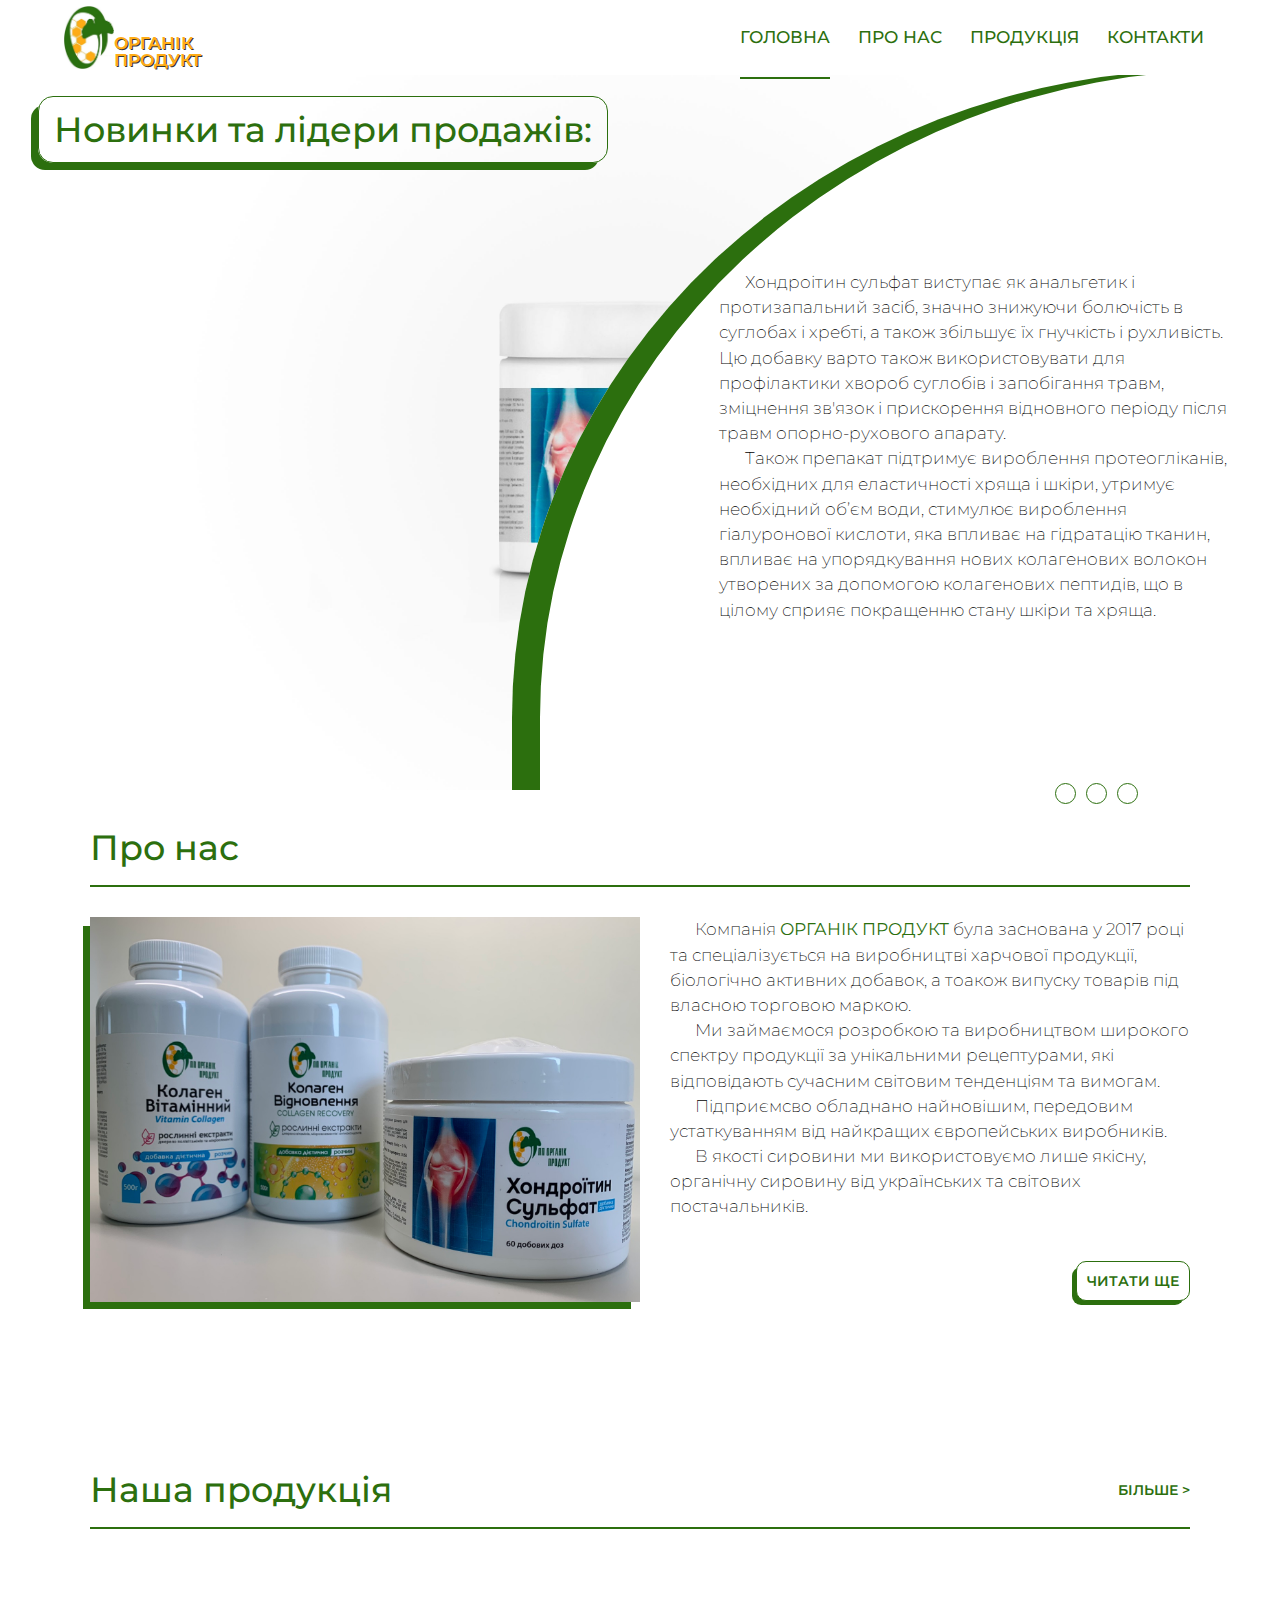
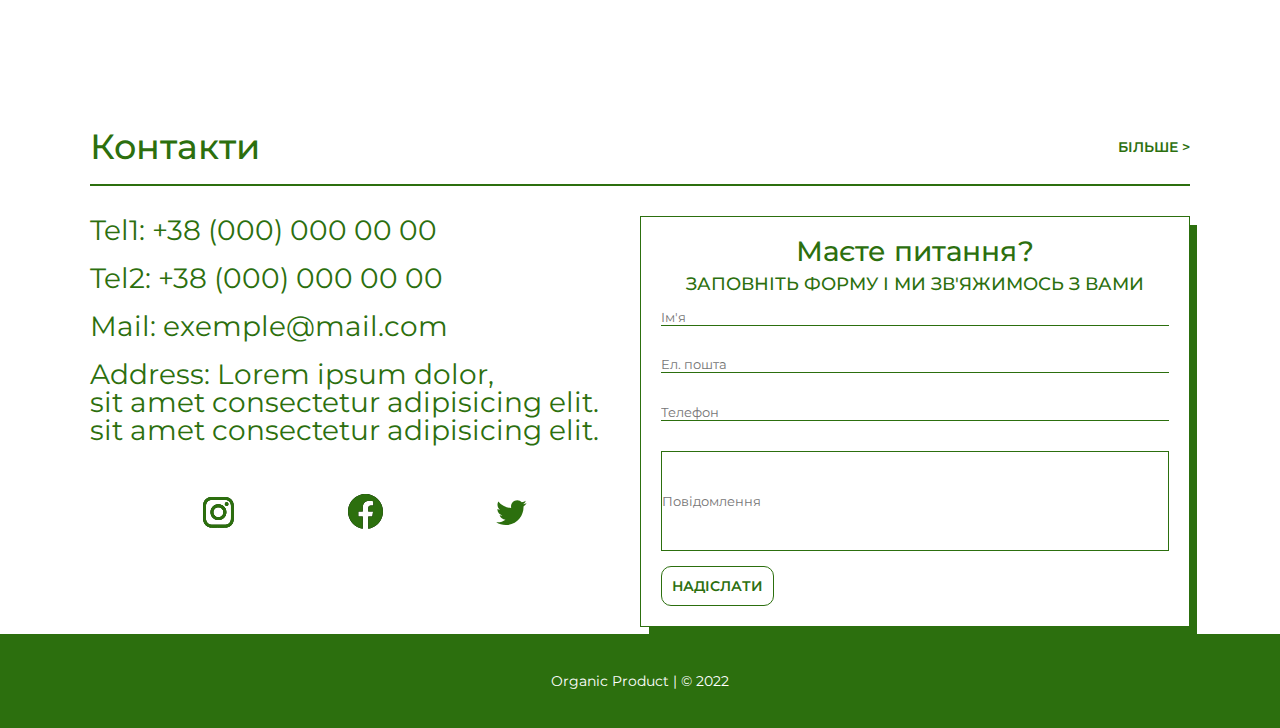
==== index.html @ 3fdbfba8 "first commit" ====
<!DOCTYPE html>
<html lang="ukr">

<head>
    <!-- NO index 
    <meta name="robots" content="noindex, nofollow" />
     alt no index
    <meta name="robots" content="none" />
     no cache 
    <meta http-equiv="Cache-Control" content="no-cache" />
     -------- -->
    <meta charset="UTF-8">
    <meta http-equiv="X-UA-Compatible" content="IE=edge">
    <meta name="viewport" content="width=device-width, initial-scale=1.0">
    <!-- fonts & icons -->
    <link href="https://fonts.googleapis.com/css2?family=Montserrat:wght@400;500;700&display=swap" rel="stylesheet" />
    <link href="https://fonts.googleapis.com/icon?family=Material+Icons" rel="stylesheet">
    <link rel="stylesheet" href="style.css">
    <title>Organik Produkt</title>
</head>

<body>

    <!-- navigation -->
    <div class="navigation">
        <div class="navigation__large">
            <div class="navigation-logo">
                <img src="img/organic_produkt__logo.jpg" alt="logo" class="navigation-logo__img">
                <p class="navigation-logo__text">ОРГАНІК <br> ПРОДУКТ</p>
            </div>
            <nav class="navigation-navbar">
                <a href="#header" class="navigation-navbar__pill active">головна</a>
                <a href="#about" class="navigation-navbar__pill">про нас</a>
                <a href="#products" class="navigation-navbar__pill">продукція</a>
                <a href="#contacts" class="navigation-navbar__pill">контакти</a>
            </nav>
        </div>
    </div>
    <!-- mobile navagation -->
    <div class="navigation__burger">
        <div class="navigation-logo">
            <img src="img/organic_produkt__logo.jpg" alt="logo" class="navigation-logo__img">
            <p class="navigation-logo__text">ОРГАНІК <br> ПРОДУКТ</p>
        </div>
        <div class="navigation__burgerpill">
            <img class="burgerpill" src="img\other\burger_menu_icon.svg" alt="mobile_menu">
            <img class="burgerpill-cross hiden" src="img\other\burger_menu_exit_icon.svg" alt="mobile_menu_exit">
        </div>
        <div class="navigation__burger-navbar hiden">
            <a href="#header" class="navigation-navbar__mobile-pill">головна</a>
            <a href="#about" class="navigation-navbar__mobile-pill">про нас</a>
            <a href="#products" class="navigation-navbar__mobile-pill">продукція</a>
            <a href="#contacts" class="navigation-navbar__mobile-pill">контакти</a>
        </div>
    </div>


    <!-- header -->
    <section id="header">
        <header class="header">
            <div class="header-line">
                <h1>Новинки та лідери продажів:</h1>
            </div>
            <div class="header-leftblock">
                <div class="header-leftblock__1 bgleft leftcarousel activeleft"></div>
                <div class="header-leftblock__2 bgleft leftcarousel hiden"></div>
                <div class="header-leftblock__3 bgleft leftcarousel hiden"></div>
            </div>
            <div class="header-rightblock">
                <div class="header-rightblock__1 rightcarousel activeright">
                    <div class="header-rightblock__text">
                        <p>Хондроітин сульфат виступає як анальгетик і протизапальний
                            засіб, значно знижуючи болючість в суглобах і хребті, а також збільшує їх гнучкість і
                            рухливість. Цю добавку варто також використовувати для профілактики
                            хвороб суглобів і запобігання травм, зміцнення зв'язок і прискорення відновного періоду
                            після травм
                            опорно-рухового апарату.
                        </p>
                        <p>Також препакат підтримує вироблення протеогліканів,
                            необхідних
                            для еластичності хряща і
                            шкіри, утримує необхідний об’єм води, стимулює вироблення гіалуронової кислоти, яка
                            впливає
                            на гідратацію тканин,
                            впливає на упорядкування нових колагенових волокон утворених за допомогою колагенових
                            пептидів, що в цілому сприяє
                            покращенню стану шкіри та хряща.
                        </p>
                    </div>
                </div>
                <div class="header-rightblock__2 rightcarousel hiden">
                    <div class="header-rightblock__text">
                        <p>Основу складу біологічно-активної добавки «Колаген Відновлення» становить гідролізат
                            колагену, який містить набір низькомолекулярних амінокислот і пептидів.
                            Виступає будівельним матеріалом для біосинтезу матриксу
                            сполучної тканини.
                            Вживання біологічно-активних добавок з вмістом колагену покращить рухомість суглобів і
                            знизить відчуття болю.
                        </p>
                        <p>Для засвоєння колагену організмом необхідна присутність вітаміну С, тому до складу
                            біологічно-активної добавки також включені натуральні екстракти які є джерелом
                            полівітамінів і
                            в, першу чергу
                            вітаміну С, мікроелементів, та природних антиоксидантів: ягід журавлини, плодів аронії,
                            листя
                            суниці, коренеплодів буряка
                            столового, поліфеноли винограду, чаю зеленого, кореню солодки, насіння пажитника.
                        </p>
                    </div>
                </div>
                <div class="header-rightblock__3 rightcarousel hiden">
                    <div class="header-rightblock__text">
                        <p>Колаген є природнім білком який відповідає за стан нашої шкіри, нігтів, волосся.
                            Покращити еластичність шкіри, зменшити кількість зморшок за рахунок покращення
                            гідратації шкіри, покращити стан та
                            структуру волосся, уникнути розслоєння нігтів можливо за допомогою біологічно-активної
                            добавки «Колаген Вітамінний».
                        </p>
                        <p>До складу біологічно-активної добавки включені натуральні екстракти
                            які є джерелом полівітамінів і вітаміну С, мікроелементів: ягід обліпихи, ягід смородини
                            чорної,
                            ягід горобини звичайної, плодів
                            шипшини, листя кропиви, насіння пажитника, кореня солодки.
                        </p>
                    </div>
                </div>
            </div>
            <div id="sliderdots" class="header-sliderdots">
                <button class="header-sliderdots__dot" value="1"></button>
                <button class="header-sliderdots__dot" value="2"></button>
                <button class="header-sliderdots__dot" value="3"></button>
            </div>
        </header>
        <header class="mobile-header">
            <div class="mobile-header__content">
                <h3 class="mobile-header__slogan">краса та здоров'я - даровані природою</h3>
                <h2 class="mobile-header__heading">Органік Продукт</h2>
            </div>
        </header>
    </section>

    <div class="wraper">

        <!-- about -->
        <section id="about">
            <div class="aboutus">
                <div class="aboutus-header">
                    <h2 class="aboutus-header__header">Про нас</h2>
                </div>
                <div class="aboutus-description">
                    <div class="aboutus-description__media">

                    </div>
                    <div class="aboutus-description__text">
                        <p class="aboutus-description__text-paragraph">Компанія <strong>ОРГАНІК ПРОДУКТ</strong> була
                            заснована у 2017 році та спеціалізується на
                            виробництві
                            харчової продукції, біологічно активних добавок, а тоакож випуску товарів під власною
                            торговою маркою.</p>
                        <p class="aboutus-description__text-paragraph">Ми займаємося розробкою та виробництвом широкого
                            спектру продукції за унікальними
                            рецептурами, які відповідають сучасним світовим тенденціям та вимогам.</p>
                        <p class="aboutus-description__text-paragraph">Підприємсво обладнано найновішим, передовим
                            устаткуванням від найкращих європейських
                            виробників.</p>
                        <p class="aboutus-description__text-paragraph">В якості сировини ми використовуємо лише якісну,
                            органічну сировину від українських та
                            світових постачальників.</p>
                        <a href="about_us.html"><button class="aboutus-description__text-button">Читати ще</button></a>

                    </div>
                </div>
            </div>
        </section>
        <div class="emty-space"></div>
        <div class="main-content">
            <div class="main-content__colum">
                <!-- products -->
                <section id="products">
                    <div class="products">
                        <div class="products__header">
                            <h2 class="products-header__header">Наша продукція</h2>
                            <a href="shop.html" class="products-header__link links">Більше &gt;</a>
                        </div>
                        <div class="productlist">
                        </div>
                    </div>
                </section>
                <div class="emty-space"></div>

                <!-- contacts -->
                <section id="contacts">
                    <div class="contacts">
                        <div class="contacts-header">
                            <h2 class="contacts-header__header">Контакти</h2>
                            <a href="about_us.html" class="contacts-header__link links">Більше &gt;</a>
                        </div>
                        <div class="contacts-description">
                            <p class="contacts-description__tel">Tel1: <a href="tel:+380000000000">+38 (000) 000 00
                                    00</a></p>
                            <p class="contacts-description__tel">Tel2: <a href="tel:+380000000000">+38 (000) 000 00
                                    00</a></p>
                            <p class="contacts-description__mail">Mail: <a
                                    href="mailto:exemple@mail.com">exemple@mail.com</a>
                            </p>
                            <p class="contacts-description__address">Address: Lorem ipsum dolor, <br>sit amet
                                consectetur
                                adipisicing elit.
                                <br>sit amet consectetur
                                adipisicing elit.
                            </p>
                            <div class="contacts-description__socialbar">
                                <a href="#" class="sociallinks inst"><img src="img/social/instagram_icon.svg"
                                        alt="instagram"></a>
                                <a href="#" class="sociallinks fb"><img src="img/social/facebook_icon.svg"
                                        alt="facebook"></a>
                                <a href="#" class="sociallinks twit"><img src="img/social/twitter_icon.svg"
                                        alt="twitter"></a>
                            </div>
                        </div>
                        <div class="contact-form">
                            <h3 class="contact-form__header">Маєте питання?</h3>
                            <h4 class="contact-form__description">заповніть форму і ми зв'яжимось з вами</h4>
                            <form>
                                <input type="text" class="form__name" placeholder="Ім'я">
                                <input type="email" class="form__mail" placeholder="Ел. пошта">
                                <input type="text" class="form__phone" placeholder="Телефон">
                                <input type="text" class="form__subject" placeholder="Повідомлення">
                            </form>
                            <button class="contact-form__button">надіслати</button>
                        </div>
                    </div>
                </section>
            </div>
        </div>
    </div>
    <!-- footer -->
    <section id="footer">
        <footer id="footerblock">
            <div class="footer">
                <div class="footer-content">
                    <p class="footer-content__text">Organic Product | © 2022</p>
                </div>
            </div>
        </footer>
    </section>
    <script src="sliders.js"></script>
    <script src="product_scripts.js"></script>
    <script src="mobile_menu.js"></script>
</body>

</html>
---- style.css ----
/*zero style*/
* {
    padding: 0;
    margin: 0;
    border: 0
}

*,
:after,
:before {
    -moz-box-sizing: border-box;
    -webkit-box-sizing: border-box;
    box-sizing: border-box
}

:active,
:focus {
    outline: 0
}

a:active,
a:focus {
    outline: 0
}

aside,
footer,
header,
nav {
    display: block
}

body,
html {
    height: 100%;
    width: 100%;
    font-size: 100%;
    line-height: 1;
    font-size: 14px;
    -ms-text-size-adjust: 100%;
    -moz-text-size-adjust: 100%;
    -webkit-text-size-adjust: 100%
}

button,
input,
textarea {
    font-family: inherit
}

input::-ms-clear {
    display: none
}

button {
    cursor: pointer
}

button::-moz-focus-inner {
    padding: 0;
    border: 0
}

a,
a:visited {
    text-decoration: none
}

a:hover {
    text-decoration: none
}

ul li {
    list-style: none
}

img {
    vertical-align: top
}

h1,
h2,
h3,
h4,
h5,
h6 {
    font-size: inherit;
    font-weight: 400
}

/* animation slider */
@keyframes activeleft {
    0% {
        opacity: 0;
        transform: translateX(-500px);
    }

    100% {
        opacity: 1;
        transform: translateX(0);
    }
}

.activeleft {
    animation: activeleft 2s ease 0s 1 normal forwards;
}

@keyframes activeright {
    0% {
        opacity: 0;
        transform: translateX(300px);
    }

    100% {
        opacity: 1;
        transform: translateX(0);
    }
}

.activeright {
    animation: activeright 2s ease 0s 1 normal forwards;
}

/* --- */

/*base*/
html {
    scroll-behavior: smooth;
}

body {
    font-family: 'Montserrat', sans-serif;
    overflow-x: hidden;
}

.hiden {
    display: none;
}

.emty-space {
    width: 100%;
    height: 10vh;
}

.mobile-header {
    background-color: #fff;
}

/* --- */

/*header*/

.mobile-header {
    display: none;
}

.header {
    height: 80vh;
    box-sizing: border-box;
    margin-top: 5.5%;
}

.header-line {
    box-sizing: border-box;
    border: solid #2C6F0E 1px;
    border-radius: 15px;
    box-shadow: -8px 8px 0px -1px #2C6F0E;
    padding: 15px;
    margin: 2% 3%;
    position: absolute;
    z-index: 200;
}

.header-line h1 {
    font-size: 2.5em;
    font-weight: 500;
    color: #2C6F0E;
}

.header-leftblock {
    width: 100%;
    height: 100%;
    position: relative;
    z-index: 100;
}

.bgleft {
    background-size: contain;
    background-position: calc(-56%) 0;
}

.header-leftblock__1 {
    background-image: url(img/item_1_1.jpg);
}

.header-leftblock__2 {
    background-image: url(img/item_2_1.jpg);
}

.header-leftblock__3 {
    background-image: url(img/item_3_1.jpg);
}

.leftcarousel {
    width: 100%;
    height: 80vh;
}

.rightcarousel {
    width: 100%;
    height: 100%;
    box-sizing: border-box;
    padding: 26% 5% 0% 27%;

}

.header-rightblock {
    box-shadow: inset 2em 0px 0px #2C6F0E;
    float: right;
    width: 50%;
    height: 80vh;
    background-color: #fff;
    border-radius: 90% 0% 0% 0%;
    position: absolute;
    top: 0;
    left: 50%;
    margin-top: 5.5%;
    z-index: 200;
}

.header-rightblock__text {
    font-weight: 200;
    font-size: 1.2em;
    line-height: 1.5;
    text-indent: 1.5em;
}

.header-sliderdots {
    height: 1.5rem;
    text-align: center;
    position: absolute;
    top: 87vh;
    left: 82vw;
    right: 0;
    display: flex;
    align-items: flex-end;
    z-index: 300;
}

.header-sliderdots__dot {
    border: solid #2C6F0E 1px;
    background-color: #fff;
    border-radius: 0.75rem;
    width: 1.5rem;
    height: 1.5rem;
    transition-property: height;
    display: block;
    margin: 0 5px;
    transition: 0.3s;
}

.header-sliderdots__dot:hover {
    height: 2rem;
    width: 1.5rem;
    transition: 0.3s;
}

.activedot {
    height: 2.5rem;
    width: 1.5rem;
}

.activedot:hover {
    height: 2.5rem;
    width: 1.5rem;
}

/* --- */

/* navigation */

.navigation__large {
    width: 100%;
    padding: 0.5% 5%;
    display: flex;
    flex-flow: wrap row;
    align-items: center;
    justify-content: space-between;
    background-color: #fff;
    z-index: 400;
    position: fixed;
    top: 0;
    width: 100vw;
}

.navigation-navbar__pill {
    margin: 0 12px;
    font-size: 1.2em;
    color: #2C6F0E;
    text-transform: uppercase;
    font-weight: 500;
}

.navigation-navbar__pill:hover {
    padding-bottom: 6%;
    color: #50C41A;
    border-bottom: solid #50C41A 2px;
    transition: 0.3s;
}

.active {
    padding-bottom: 6%;
    border-bottom: solid #2C6F0E 2px;
}

.active:hover {
    padding-bottom: 6%;
    border-bottom: solid #2C6F0E 2px;
}

.navigation-logo {
    display: flex;
    align-items: flex-end;
}

.navigation-logo__img {
    width: 50px;
    height: auto;
}

.navigation-logo__text {
    font-size: 1.2em;
    font-weight: 600;
    color: #FFAC16;
    text-shadow: rgb(54, 54, 54) 1px 1px 0px;
}

.navigation__burger,
.navigation__burger-navbar {
    display: none;
}

.navigation__burger-navbar {
    width: 100vw;
    margin-top: 10px;
    margin-bottom: 20px;
    z-index: 500;
    background-color: green;
}

.activemenu {
    display: flex;
    flex-direction: column;
    justify-content: space-evenly;
    align-items: center;
    animation: activeleft 1s ease 0s 1 normal forwards;
}

.navigation-navbar__mobile-pill {
    color: white;
    text-decoration: none;
    text-align: left;
    font-size: 6vw;
    text-transform: uppercase;
    font-weight: 500;
    padding: 2vw 3vw;
    border-bottom: solid white;
    width: 100%;
}

/* --- */



/* about us v2 */
.aboutus,
.products,
.contacts {
    max-width: 1100px;
    margin: 40px auto;
}

.aboutus-header,
.products__header,
.contacts-header {
    display: flex;
    flex-flow: wrap row;
    align-items: center;
    justify-content: space-between;
    padding-bottom: 20px;
    margin-bottom: 30px;
    border-bottom: solid #2C6F0E 2px;
}

.aboutus-header__header,
.products-header__header,
.contacts-header__header {
    font-size: 2.5em;
    font-weight: 500;
    color: #2C6F0E;
}

.links {
    font-size: 1em;
    font-weight: 600;
    text-transform: uppercase;
    color: #2C6F0E;
}

.links:hover {
    text-decoration: underline;
    transition: 0.5s;
}

/*.main-content {
    background-image: url(img/bg_aboutUs.jpg);
    background-size: cover;
    background-attachment: fixed;
}

.main-content__colum {
    background-color: #fff;
    max-width: 1100px;
    margin: 40px auto;
}*/

.aboutus-description {
    display: flex;
    max-width: 1100px;
    margin: 20px auto;
}

.aboutus-description__media {
    box-shadow: -8px 8px 0px -1px #2C6F0E;
    background-image: url(img/product_simple.jpg);
    background-repeat: no-repeat;
    background-size: cover;
    padding-top: 35%;
}

.aboutus-description__media,
.aboutus-description__text {
    width: 50%;
    position: relative;
    box-sizing: border-box;
}

.aboutus-description__text {
    padding-left: 30px;
}

.aboutus-description__text-paragraph {
    font-weight: 200;
    font-size: 1.2em;
    line-height: 1.5;
    text-indent: 1.5em;
}

.aboutus-description__text-paragraph strong {
    color: #2C6F0E;
}

.aboutus-description__text-button,
.product-buttons__more {
    margin-top: 8%;
    padding: 10px;
    border-radius: 10px;
    font-size: 1em;
    font-weight: 600;
    text-transform: uppercase;
    color: #2C6F0E;
    border: solid #2C6F0E 1px;
    background-color: #fff;
    float: right;
    box-shadow: -5px 5px 0px -1px #2C6F0E;

}

.aboutus-description__text-button a,
.product-buttons__more a {
    color: #2C6F0E;
}

.aboutus-description__text-button:hover {
    box-shadow: -7px 7px 0px -1px #2C6F0E;
    transition: 0.2s;
}

/* products */


.productlist {
    display: flex;
    flex-wrap: wrap;
    padding-right: -15px;
    padding-left: -15px;
}

.product {
    position: relative;
    flex: 0 0 33.333333%;
    max-width: 33.333333%;
    padding-right: 15px;
    padding-left: 15px;
    box-sizing: border-box;
}

.product-item,
.product-description {
    padding: 30px;
    position: relative;
}

.product-description__header {
    height: 25px;
}

.product-description__text {
    padding-top: 15px;
    height: 236px;
}

.produkt-item {
    border: solid #2C6F0E 1px;
    margin-bottom: 30px;
}

.produkt-img {
    width: 100%;
    height: 270px;
    overflow: hidden;
    vertical-align: middle;
    object-fit: cover;
}

.product-description__header {
    color: #2C6F0E;
    font-size: 1.5em;
    margin-bottom: 10px;
}

.product-description__text {
    margin-bottom: 20px;
    text-align: justify;
    font-size: 1em;
    line-height: 1.2;

}

.product-description__link {
    float: right;
}

.product-buttons__more {
    margin: 0 auto;
}

.product-buttons__basket {
    width: 100%;
    padding: 0px;
    box-sizing: border-box;
    border-top: 1px solid #2C6F0E;
    border-radius: 20px 20px 0px 0px;
    background-color: #fff;
    color: #2C6F0E;
}

.product-buttons__basket:hover {
    background-color: #2C6F0E;
    color: #fff;

}

.product-buttons__basket img {
    height: 50px;
    width: auto;
}

.basket-icon,
.check-icon {
    font-size: 45px;
}

.check-icon {}

/* contacts */
.contacts-description,
.contact-form {
    width: 50%;
    float: left;
}



.contacts-description__tel,
.contacts-description__mail {
    width: 100%;
}

.contacts-description__socialbar {
    margin-top: 50px;
    display: flex;
    justify-content: space-evenly
}

.sociallinks img {
    height: 35px;
    width: 100%;
}

.contacts-description__tel,
.contacts-description__mail,
.contacts-description__address {
    font-size: 2em;
    color: #2C6F0E;
    margin-bottom: 20px;
}

.contacts-description__tel a,
.contacts-description__mail a {
    color: #2C6F0E;
}

.contacts-description__tel a:hover,
.contacts-description__mail a:hover {
    text-decoration: underline;
    transition: 0.3s;
}

.contact-form {
    padding: 20px;
    border: solid 1px #2C6F0E;
    box-shadow: 8px 8px 0px -1px #2C6F0E;
}

.contact-form__header {
    color: #2C6F0E;
    font-size: 2em;
    font-weight: 500;
    text-align: center;
    margin-bottom: 10px;
}

.contact-form__description {
    font-size: 1.3em;
    font-weight: 500;
    text-transform: uppercase;
    text-align: center;
    color: #2C6F0E;
}

.contact-form input {
    width: 100%;
    border-bottom: 1px solid #2C6F0E;
    margin: 3% 0;
}

.form__subject {
    height: 100px;
    border: 1px solid #2C6F0E;
}

.contact-form__button {
    padding: 10px;
    border-radius: 10px;
    font-size: 1em;
    font-weight: 600;
    text-transform: uppercase;
    color: #2C6F0E;
    border: 1px solid #2C6F0E;
    background-color: #fff;
    transition: 0.3s;
}

.contact-form__button:hover {
    color: #fff;
    background-color: #2C6F0E;
    transition: 0.3s;
}

/* footer */
.footer {
    color: #fff;
    background-color: #2C6F0E;
    width: 100%;
    text-align: center;
    margin-top: 35%;
    padding: 40px 20px;
}

/* media */
@media screen and (max-width: 1400px) {
    .header-rightblock {
        width: 60%;
        left: 40%;
    }
}

@media screen and (max-width: 1300px) {
    .bgleft {
        background-position: calc(-95%) 0;
    }

    .wraper {
        padding: 0 20px;
    }

}

@media screen and (max-width: 1200px) {
    .bgleft {
        background-position: calc(-150%) 0;
    }

    .header-rightblock__text,
    .header-rightblock__text {
        font-size: 1.1em;
        line-height: 1.3;
        text-indent: 1.3em;
    }
}

@media screen and (max-width: 1100px) {
    .bgleft {
        background-position: calc(-200%) 0;
    }
}

@media screen and (max-width: 1024px) {
    .navigation__burger {
        width: 100%;
        padding: 0.5% 5%;
        display: flex;
        flex-flow: wrap row;
        align-items: center;
        justify-content: space-between;
        background-color: #fff;
        position: fixed;
        top: 0;
        z-index: 300;
    }

    .navigation__large {
        display: none;
    }

    .burgerpill,
    .burgerpill-cross {
        height: auto;
        width: 40px;
        cursor: pointer;
    }

    .product {
        flex: 0 0 50%;
        max-width: 50%;
    }

    .product-description__text {
        height: 150px;
    }

    .footer {
        margin-top: 45vh;
    }
}

@media screen and (max-width: 1000px) {
    .header {
        display: none;
    }

    .mobile-header {
        display: block;
        margin-top: 7vh;
        width: 100%;
        background: no-repeat url("img/bg_mobile.jpg");
        background-size: cover;
        padding: 40px;
        margin-bottom: 5vh;
    }

    .mobile-header__content {
        width: 100%;
        height: 100%;
        background-color: #fff;
        opacity: 0.85;
        border-radius: 20px;
        text-align: right;
        color: #2C6F0E;
        text-transform: uppercase;
        padding: 17% 7%;
    }

    .mobile-header__slogan {
        font-size: 3vw;
        font-weight: 600;
        margin-bottom: 3%;
    }

    .mobile-header__heading {
        font-size: 6vw;
        font-weight: 600;
    }

    .aboutus-description {
        display: block;
    }

    .aboutus-description__media,
    .aboutus-description__text {
        width: 100%;
    }

    .aboutus-description__media {
        padding-top: 70%;
    }

    .aboutus-description__text {
        margin-top: 6%;
    }

    .aboutus,
    .products,
    .contacts {
        margin: 0;
    }

    .products__header {
        margin: 30px 0;
    }

    .footer {
        margin-top: 54vh;
    }
}

@media screen and (max-width: 800px) {
    .wraper {
        padding: 0 10px;
    }

    .mobile-header {
        max-height: 600px;
    }

    .product-description {
        padding: 10px;
        padding-bottom: 20px;
        position: relative;
    }

    .contacts-description,
    .contact-form {
        width: 100%;
        float: inherit;
    }

    .contact-form {
        box-shadow: none;
        margin-top: 10%;
    }

    .footer {
        margin-top: 5vh;
    }
}

@media screen and (max-width: 726px) {
    .product-description__text {
        height: 180px;
    }
}

@media screen and (max-width: 600px) {
    .product {
        flex: 0 0 100%;
        max-width: 100%;
    }
}

@media screen and (max-width: 425px) {
    .navigation-logo__img {
        width: 35px;
    }

    .navigation-logo__text {
        font-size: 1em;
    }

    .mobile-header {
        padding: 40px 20px;
    }

    .mobile-header__slogan {
        font-size: 2.8vw;
        font-weight: 600;
        margin-bottom: 3%;
    }

    .mobile-header__heading {
        font-size: 5vw;
        font-weight: 600;
    }

    .product {
        flex: 0 0 100%;
        max-width: 100%;
    }

    .product-description__text {
        font-size: 0.95em;
    }

    .wraper {
        padding: 0 5px;
    }
}
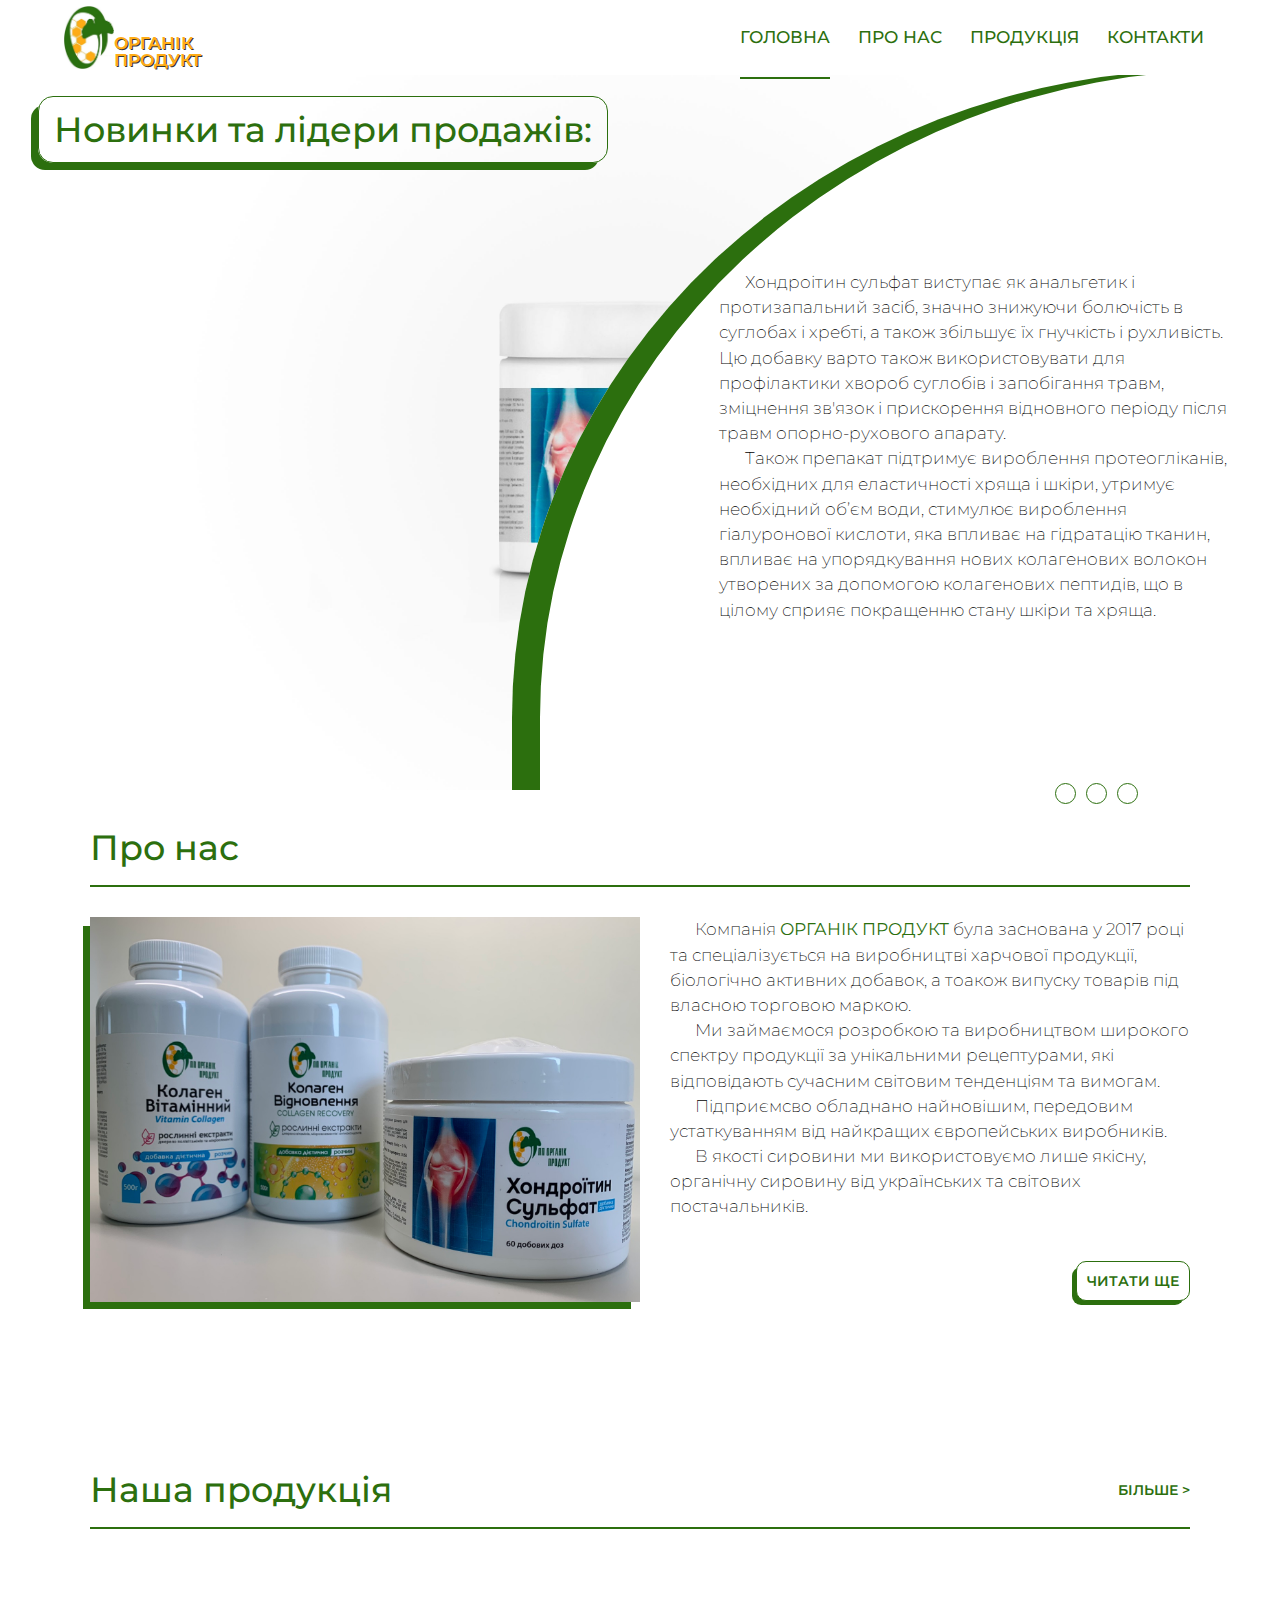
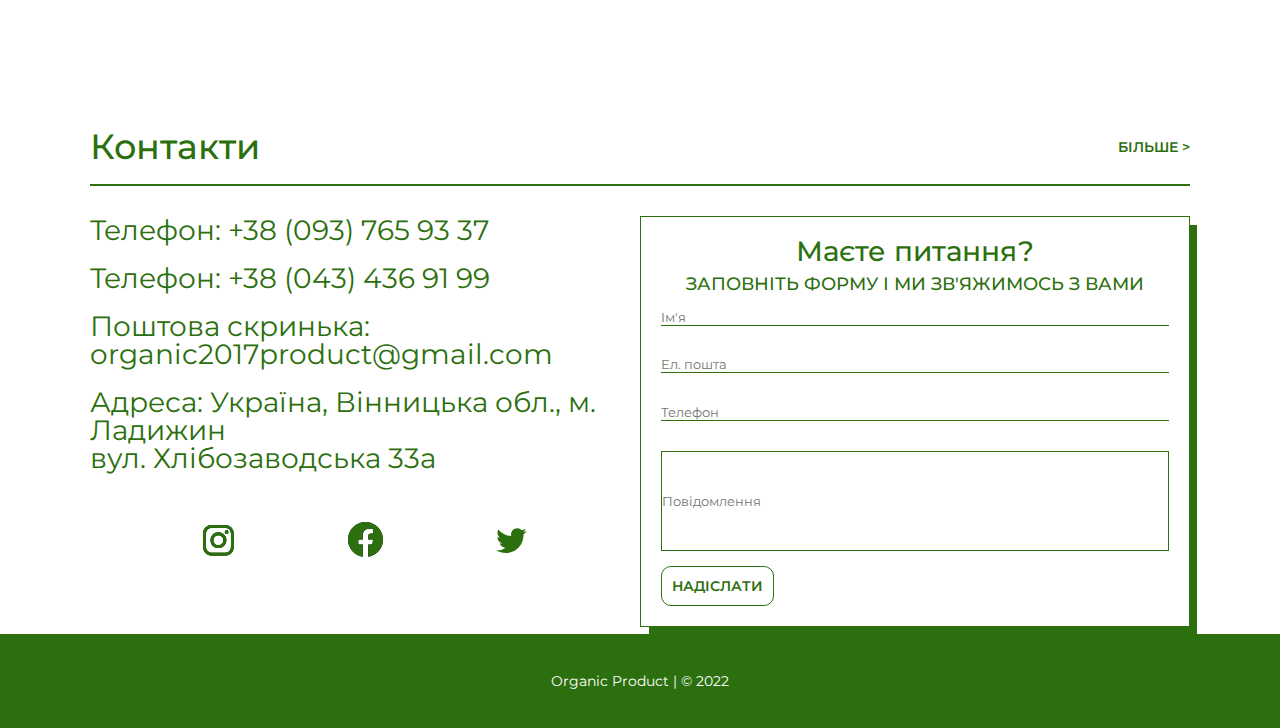
==== commit da786a26: "Контакти (версія 2)" ====
--- a/index.html
+++ b/index.html
@@ -196,25 +196,20 @@
                             <a href="about_us.html" class="contacts-header__link links">Більше &gt;</a>
                         </div>
                         <div class="contacts-description">
-                            <p class="contacts-description__tel">Tel1: <a href="tel:+380000000000">+38 (000) 000 00
-                                    00</a></p>
-                            <p class="contacts-description__tel">Tel2: <a href="tel:+380000000000">+38 (000) 000 00
-                                    00</a></p>
-                            <p class="contacts-description__mail">Mail: <a
-                                    href="mailto:exemple@mail.com">exemple@mail.com</a>
+                            <p class="contacts-description__tel">Телефон: <a href="tel:+380937659337">+38 (093) 765 93 37</a></p>
+                            <p class="contacts-description__tel">Телефон: <a href="tel:+380434369199">+38 (043) 436 91 99</a></p>
+                            <p class="contacts-description__mail">Поштова скринька: <a
+                                    href="mailto:organic2017product@gmail.com">organic2017product@gmail.com</a>
                             </p>
-                            <p class="contacts-description__address">Address: Lorem ipsum dolor, <br>sit amet
-                                consectetur
-                                adipisicing elit.
-                                <br>sit amet consectetur
-                                adipisicing elit.
+                            <p class="contacts-description__address">Адреса: Україна, Вінницька обл., м. Ладижин <br>
+                                вул. Хлібозаводська 33а
                             </p>
                             <div class="contacts-description__socialbar">
-                                <a href="#" class="sociallinks inst"><img src="img/social/instagram_icon.svg"
+                                <a href="https://instagram.com/organikprodukt_?igshid=NWRhNmQxMjQ=" class="sociallinks inst"><img src="img/social/instagram_icon.svg"
                                         alt="instagram"></a>
-                                <a href="#" class="sociallinks fb"><img src="img/social/facebook_icon.svg"
+                                <a href="https://instagram.com/organikprodukt_?igshid=NWRhNmQxMjQ=" class="sociallinks fb"><img src="img/social/facebook_icon.svg"
                                         alt="facebook"></a>
-                                <a href="#" class="sociallinks twit"><img src="img/social/twitter_icon.svg"
+                                <a href="https://instagram.com/organikprodukt_?igshid=NWRhNmQxMjQ=" class="sociallinks twit"><img src="img/social/twitter_icon.svg"
                                         alt="twitter"></a>
                             </div>
                         </div>
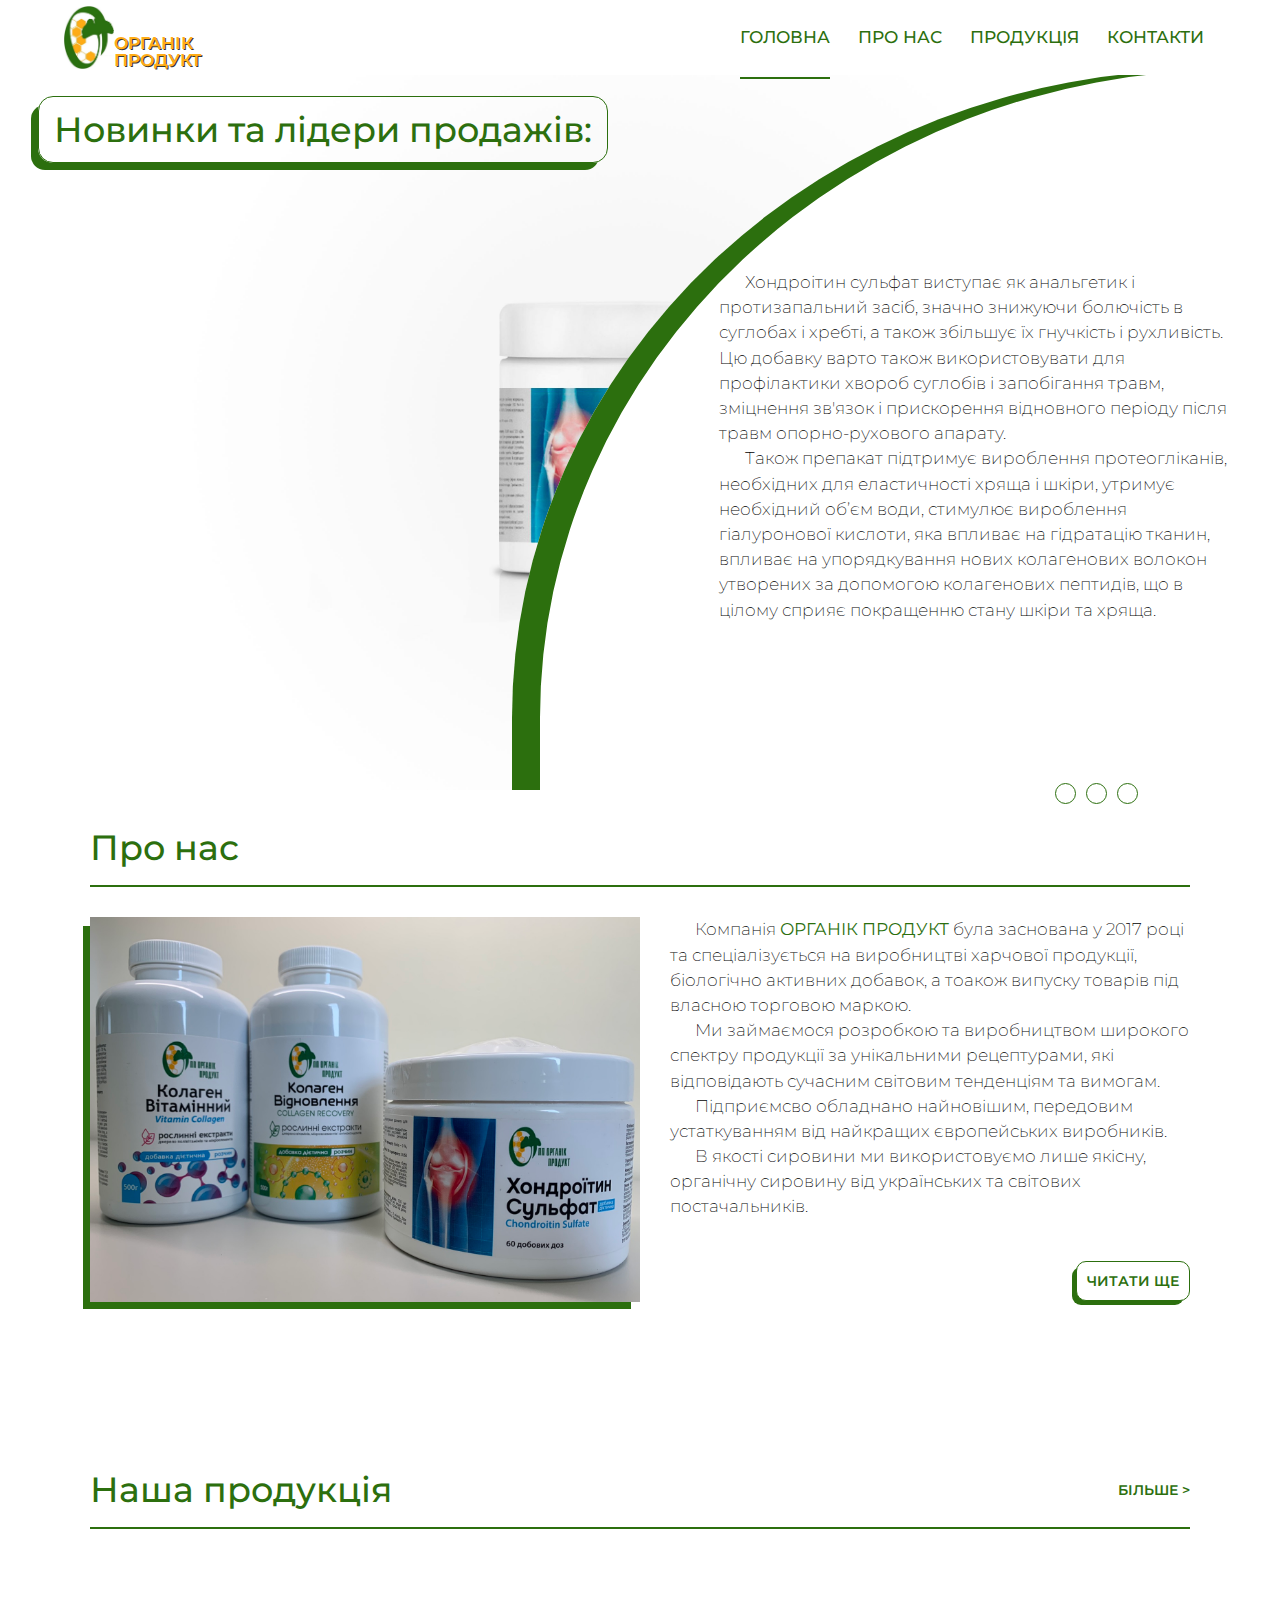
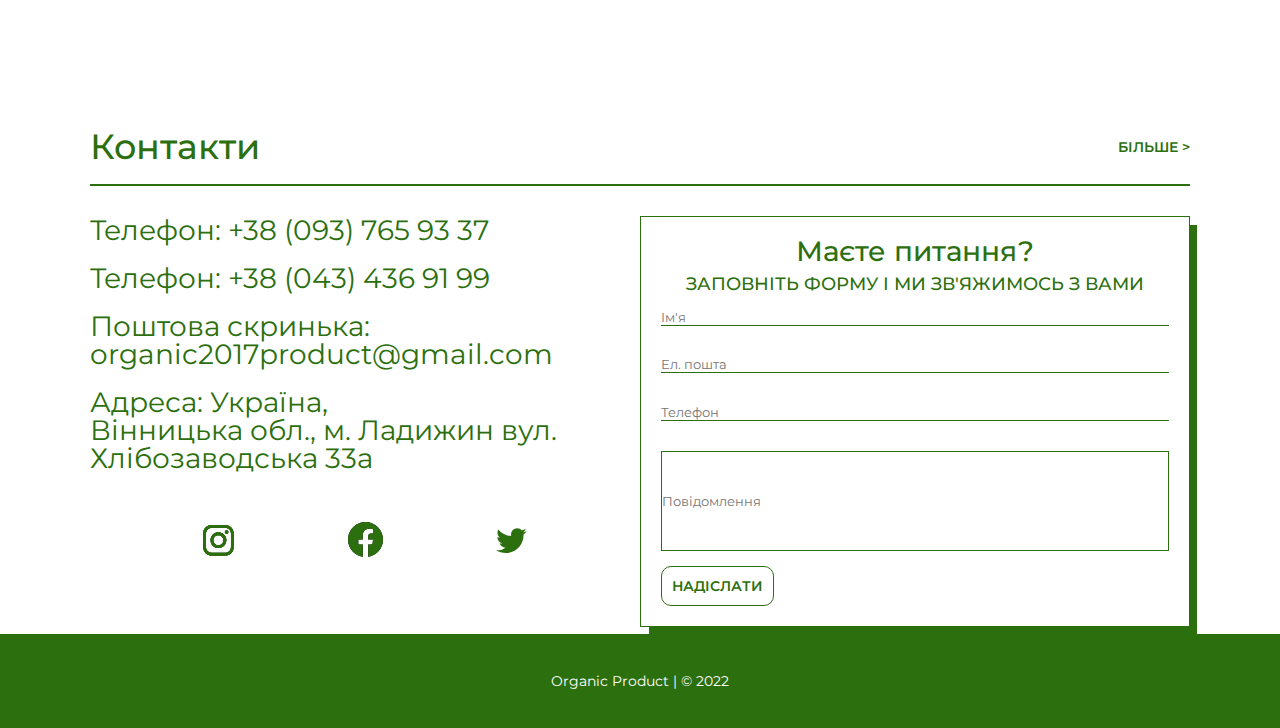
==== commit 15026bd0: "контакти3" ====
--- a/index.html
+++ b/index.html
@@ -201,7 +201,8 @@
                             <p class="contacts-description__mail">Поштова скринька: <a
                                     href="mailto:organic2017product@gmail.com">organic2017product@gmail.com</a>
                             </p>
-                            <p class="contacts-description__address">Адреса: Україна, Вінницька обл., м. Ладижин <br>
+                            <p class="contacts-description__address">Адреса: Україна, <br> 
+                                Вінницька обл., м. Ладижин 
                                 вул. Хлібозаводська 33а
                             </p>
                             <div class="contacts-description__socialbar">
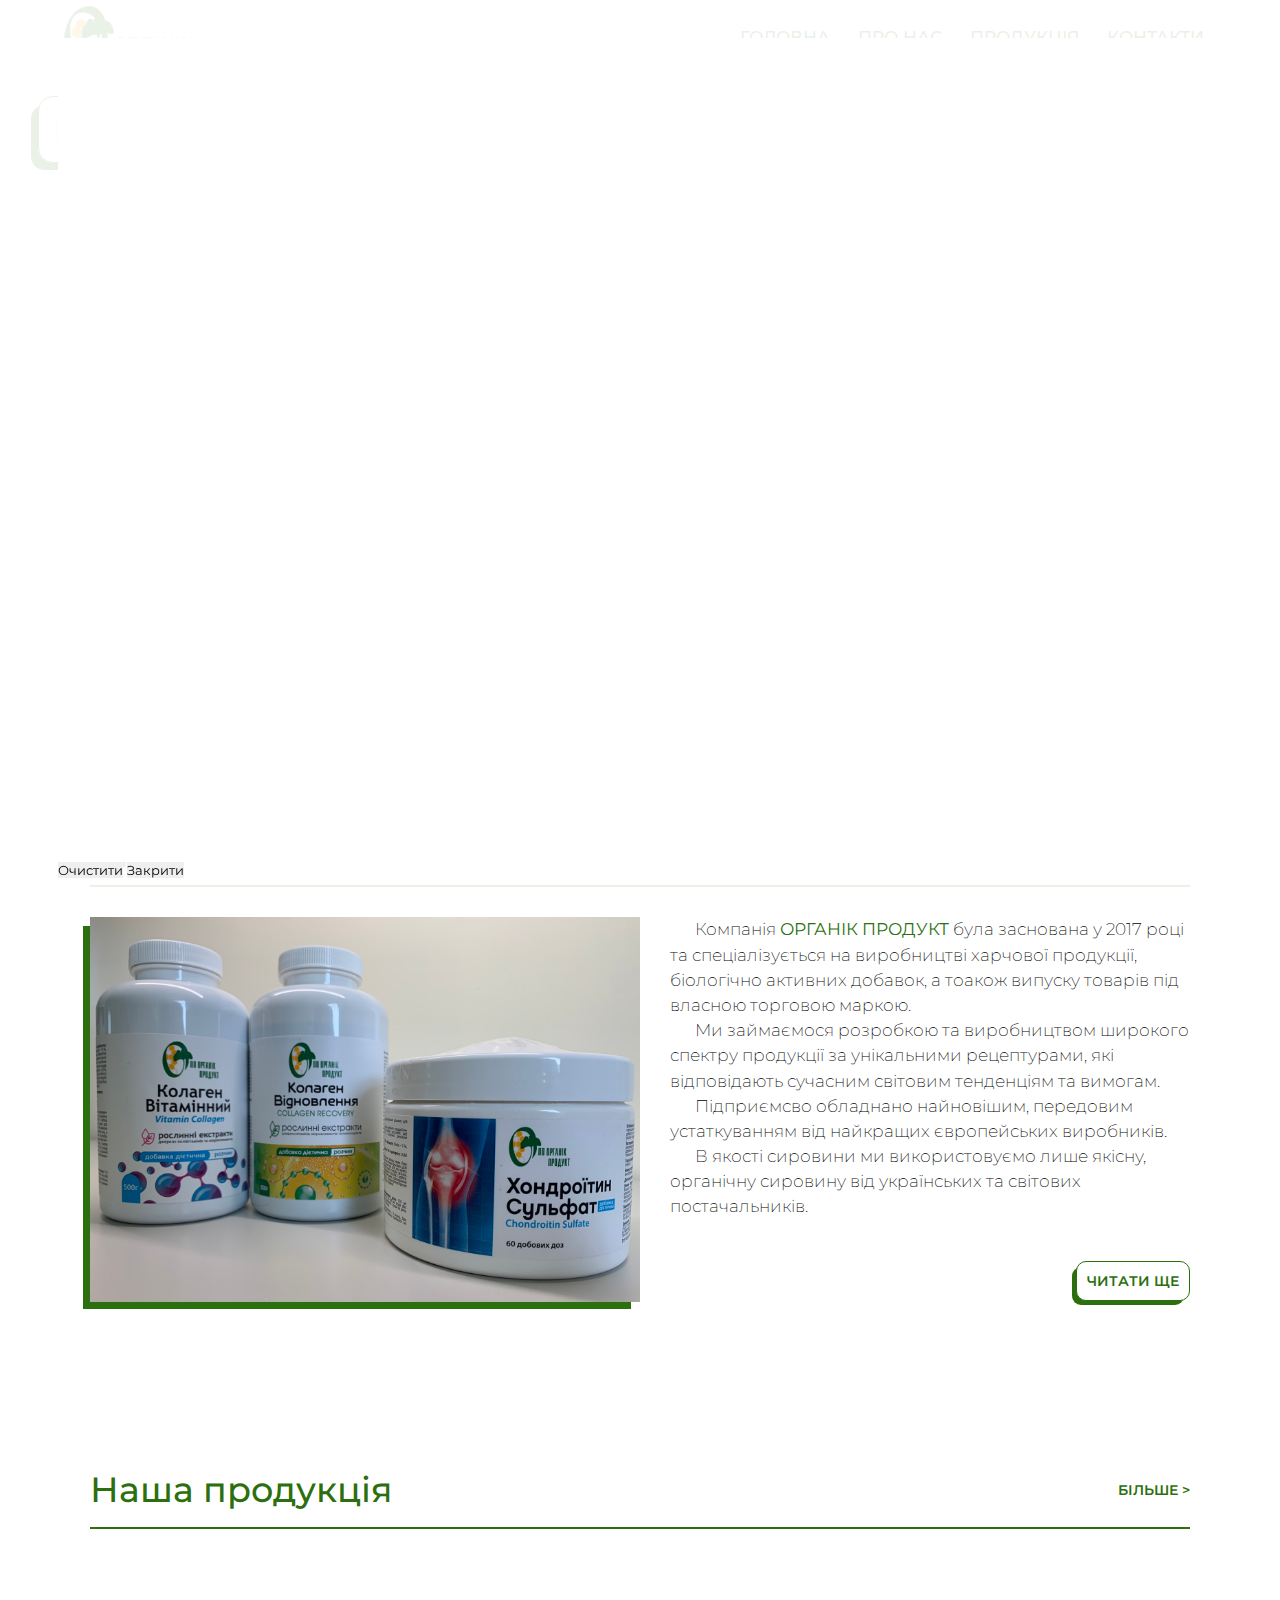
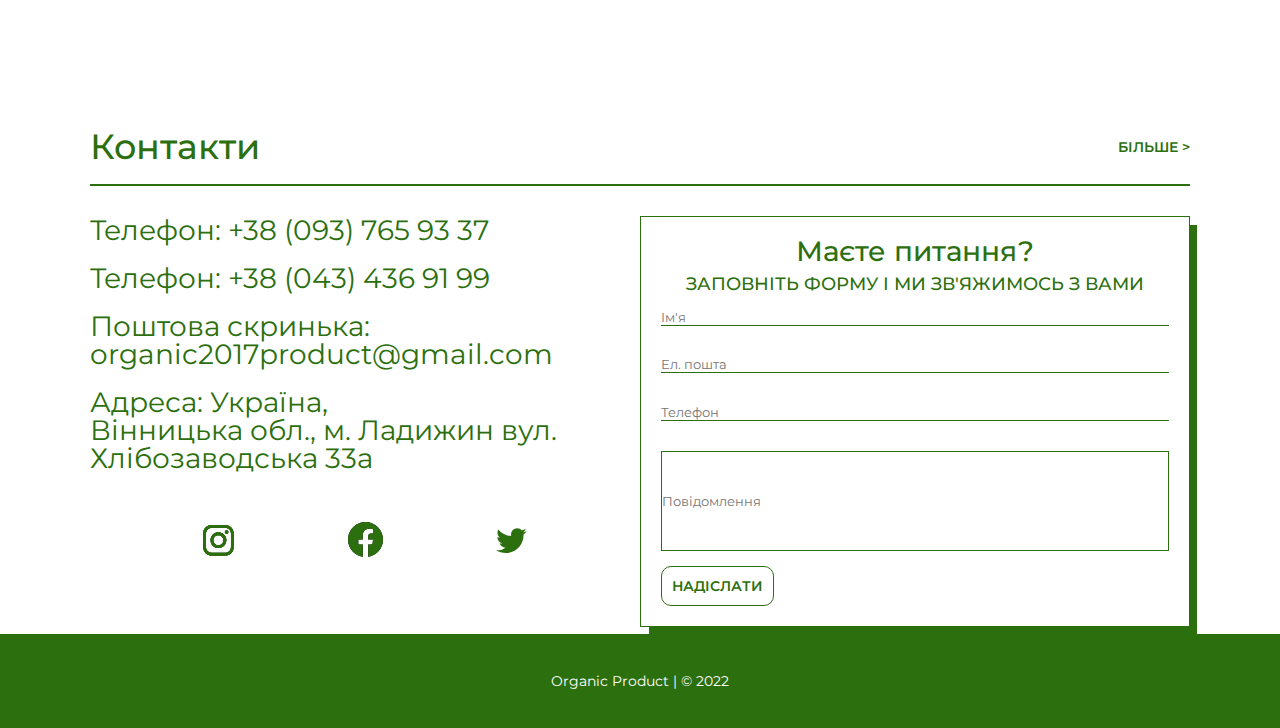
==== commit bbf8bb9a: "start work with basket" ====
--- a/index.html
+++ b/index.html
@@ -196,22 +196,25 @@
                             <a href="about_us.html" class="contacts-header__link links">Більше &gt;</a>
                         </div>
                         <div class="contacts-description">
-                            <p class="contacts-description__tel">Телефон: <a href="tel:+380937659337">+38 (093) 765 93 37</a></p>
-                            <p class="contacts-description__tel">Телефон: <a href="tel:+380434369199">+38 (043) 436 91 99</a></p>
+                            <p class="contacts-description__tel">Телефон: <a href="tel:+380937659337">+38 (093) 765 93
+                                    37</a></p>
+                            <p class="contacts-description__tel">Телефон: <a href="tel:+380434369199">+38 (043) 436 91
+                                    99</a></p>
                             <p class="contacts-description__mail">Поштова скринька: <a
                                     href="mailto:organic2017product@gmail.com">organic2017product@gmail.com</a>
                             </p>
-                            <p class="contacts-description__address">Адреса: Україна, <br> 
-                                Вінницька обл., м. Ладижин 
+                            <p class="contacts-description__address">Адреса: Україна, <br>
+                                Вінницька обл., м. Ладижин
                                 вул. Хлібозаводська 33а
                             </p>
                             <div class="contacts-description__socialbar">
-                                <a href="https://instagram.com/organikprodukt_?igshid=NWRhNmQxMjQ=" class="sociallinks inst"><img src="img/social/instagram_icon.svg"
+                                <a href="https://instagram.com/organikprodukt_?igshid=NWRhNmQxMjQ="
+                                    class="sociallinks inst"><img src="img/social/instagram_icon.svg"
                                         alt="instagram"></a>
-                                <a href="https://instagram.com/organikprodukt_?igshid=NWRhNmQxMjQ=" class="sociallinks fb"><img src="img/social/facebook_icon.svg"
-                                        alt="facebook"></a>
-                                <a href="https://instagram.com/organikprodukt_?igshid=NWRhNmQxMjQ=" class="sociallinks twit"><img src="img/social/twitter_icon.svg"
-                                        alt="twitter"></a>
+                                <a href="https://instagram.com/organikprodukt_?igshid=NWRhNmQxMjQ="
+                                    class="sociallinks fb"><img src="img/social/facebook_icon.svg" alt="facebook"></a>
+                                <a href="https://instagram.com/organikprodukt_?igshid=NWRhNmQxMjQ="
+                                    class="sociallinks twit"><img src="img/social/twitter_icon.svg" alt="twitter"></a>
                             </div>
                         </div>
                         <div class="contact-form">
@@ -227,6 +230,17 @@
                         </div>
                     </div>
                 </section>
+
+                <!-- basket -->
+                <div class="basket-fild">
+                    <div class="basket-fild__shoppinglist">
+
+                    </div>
+                    <div class="basket-fild__shoppingbuttons">
+                        <button class="clearbutton">Очистити</button>
+                        <button class="exitbutton">Закрити</button>
+                    </div>
+                </div>
             </div>
         </div>
     </div>
--- a/style.css
+++ b/style.css
@@ -678,6 +678,23 @@
     transition: 0.3s;
 }
 
+/* basket */
+.basket-fild {
+    width: 100%;
+    height: 100%;
+    position: fixed;
+    top: 0;
+    padding: 3vw;
+    background: rgb(255, 255, 255, 0.9);
+    z-index: 500;
+}
+
+.basket-fild__shoppinglist {
+    width: 100%;
+    height: 100%;
+    background-color: white;
+}
+
 /* footer */
 .footer {
     color: #fff;
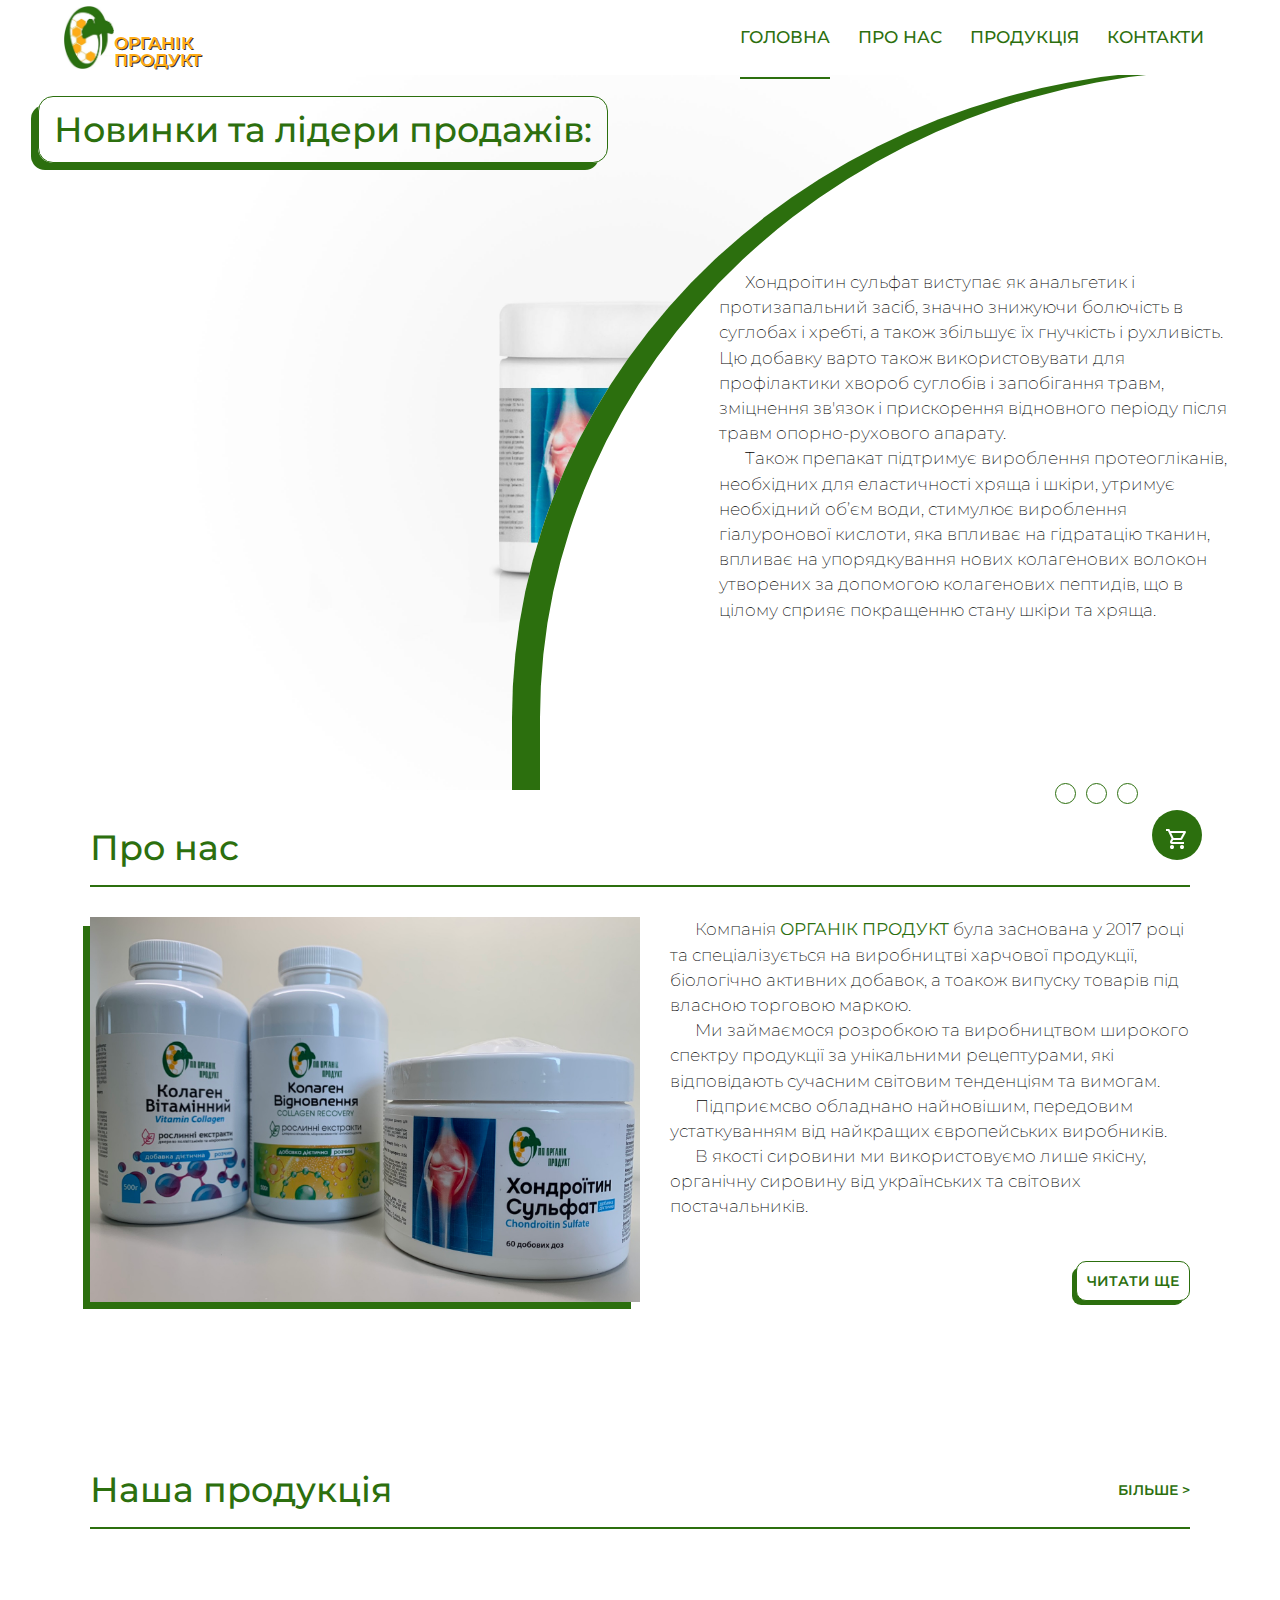
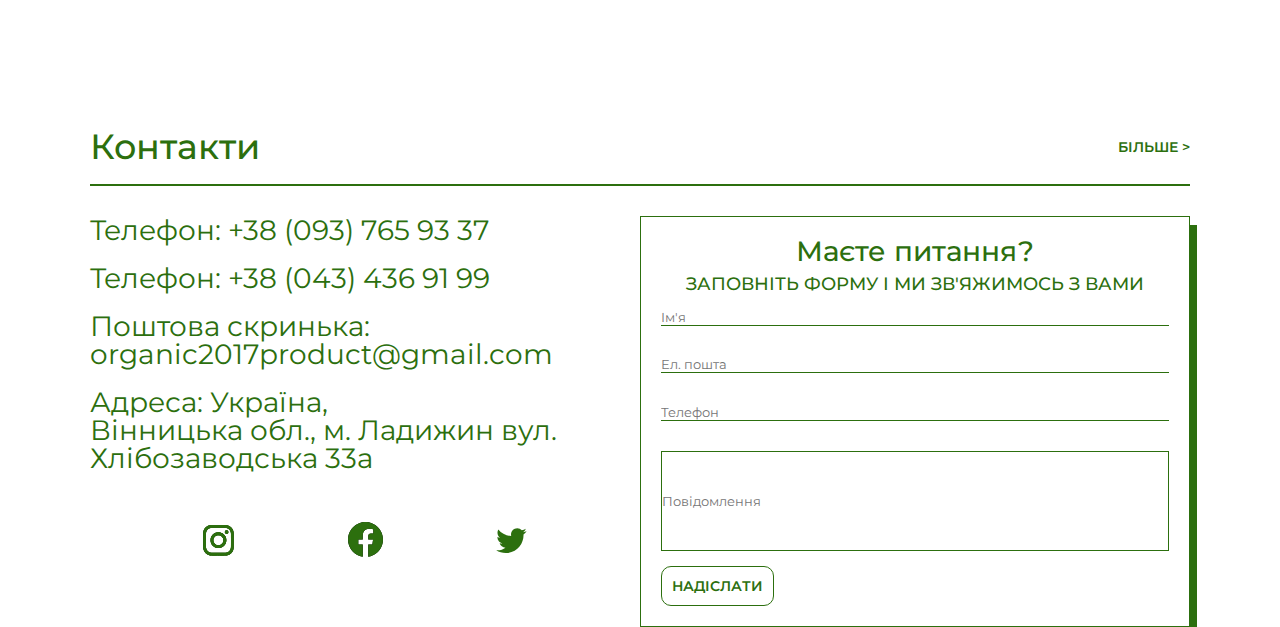
==== commit 2a62c1e4: "shopping cart" ====
--- a/index.html
+++ b/index.html
@@ -15,6 +15,9 @@
     <!-- fonts & icons -->
     <link href="https://fonts.googleapis.com/css2?family=Montserrat:wght@400;500;700&display=swap" rel="stylesheet" />
     <link href="https://fonts.googleapis.com/icon?family=Material+Icons" rel="stylesheet">
+    <link
+        href="https://fonts.googleapis.com/css2?family=Material+Symbols+Outlined:opsz,wght,FILL,GRAD@20..48,100..700,0..1,-50..200"
+        rel="stylesheet" />
     <link rel="stylesheet" href="style.css">
     <title>Organik Produkt</title>
 </head>
@@ -187,6 +190,12 @@
                     </div>
                 </section>
                 <div class="emty-space"></div>
+
+                <!--Shopping cart-->
+                <button class="shoppingcart__button">
+                    <i class="material-symbols-outlined">shopping_cart</i>
+                </button>
+
 
                 <!-- contacts -->
                 <section id="contacts">
@@ -232,31 +241,32 @@
                 </section>
 
                 <!-- basket -->
-                <div class="basket-fild">
+                <div class="basket-fild hiden">
                     <div class="basket-fild__shoppinglist">
-
-                    </div>
-                    <div class="basket-fild__shoppingbuttons">
-                        <button class="clearbutton">Очистити</button>
-                        <button class="exitbutton">Закрити</button>
-                    </div>
-                </div>
-            </div>
-        </div>
-    </div>
-    <!-- footer -->
-    <section id="footer">
-        <footer id="footerblock">
-            <div class="footer">
-                <div class="footer-content">
-                    <p class="footer-content__text">Organic Product | © 2022</p>
-                </div>
-            </div>
-        </footer>
-    </section>
-    <script src="sliders.js"></script>
-    <script src="product_scripts.js"></script>
-    <script src="mobile_menu.js"></script>
+                        <div class="basket-fild__shoppingbuttons">
+                            <button class="clearbutton">Очистити</button>
+                            <button class="exitbutton">Закрити</button>
+                        </div>
+                        <div class="basket-fild__purchases">
+                            <div class="purchasesunit">
+                                <img src="" alt="" class="purchases__img">
+                                <div class="purchases__title"></div>
+                            </div>
+                        </div>
+                    </div>
+                    <!-- footer -->
+                    <section id="footer">
+                        <footer id="footerblock">
+                            <div class="footer">
+                                <div class="footer-content">
+                                    <p class="footer-content__text">Organic Product | © 2022</p>
+                                </div>
+                            </div>
+                        </footer>
+                    </section>
+                    <script src="sliders.js"></script>
+                    <script src="product_scripts.js"></script>
+                    <script src="mobile_menu.js"></script>
 </body>
 
 </html>--- a/style.css
+++ b/style.css
@@ -693,6 +693,37 @@
     width: 100%;
     height: 100%;
     background-color: white;
+    padding: 1vw;
+    border: #2C6F0E 1px solid;
+    box-shadow: 5px 5px 0px -1px #2c6f0e;
+    overflow: auto;
+}
+
+.purchasesunit {
+    width: 100%;
+    height: 20vh;
+    border: #2C6F0E 1px solid;
+    padding: 3px;
+    margin: 5px 0;
+}
+
+.purchases__img {
+    height: 100%;
+    width: 10vw;
+    background-color: #FFAC16;
+}
+
+.shoppingcart__button {
+    width: 50px;
+    height: 50px;
+    font-size: 3em;
+    text-align: center;
+    background: #2C6F0E;
+    color: #fff;
+    border-radius: 50%;
+    position: fixed;
+    left: 90%;
+    top: 90%;
 }
 
 /* footer */
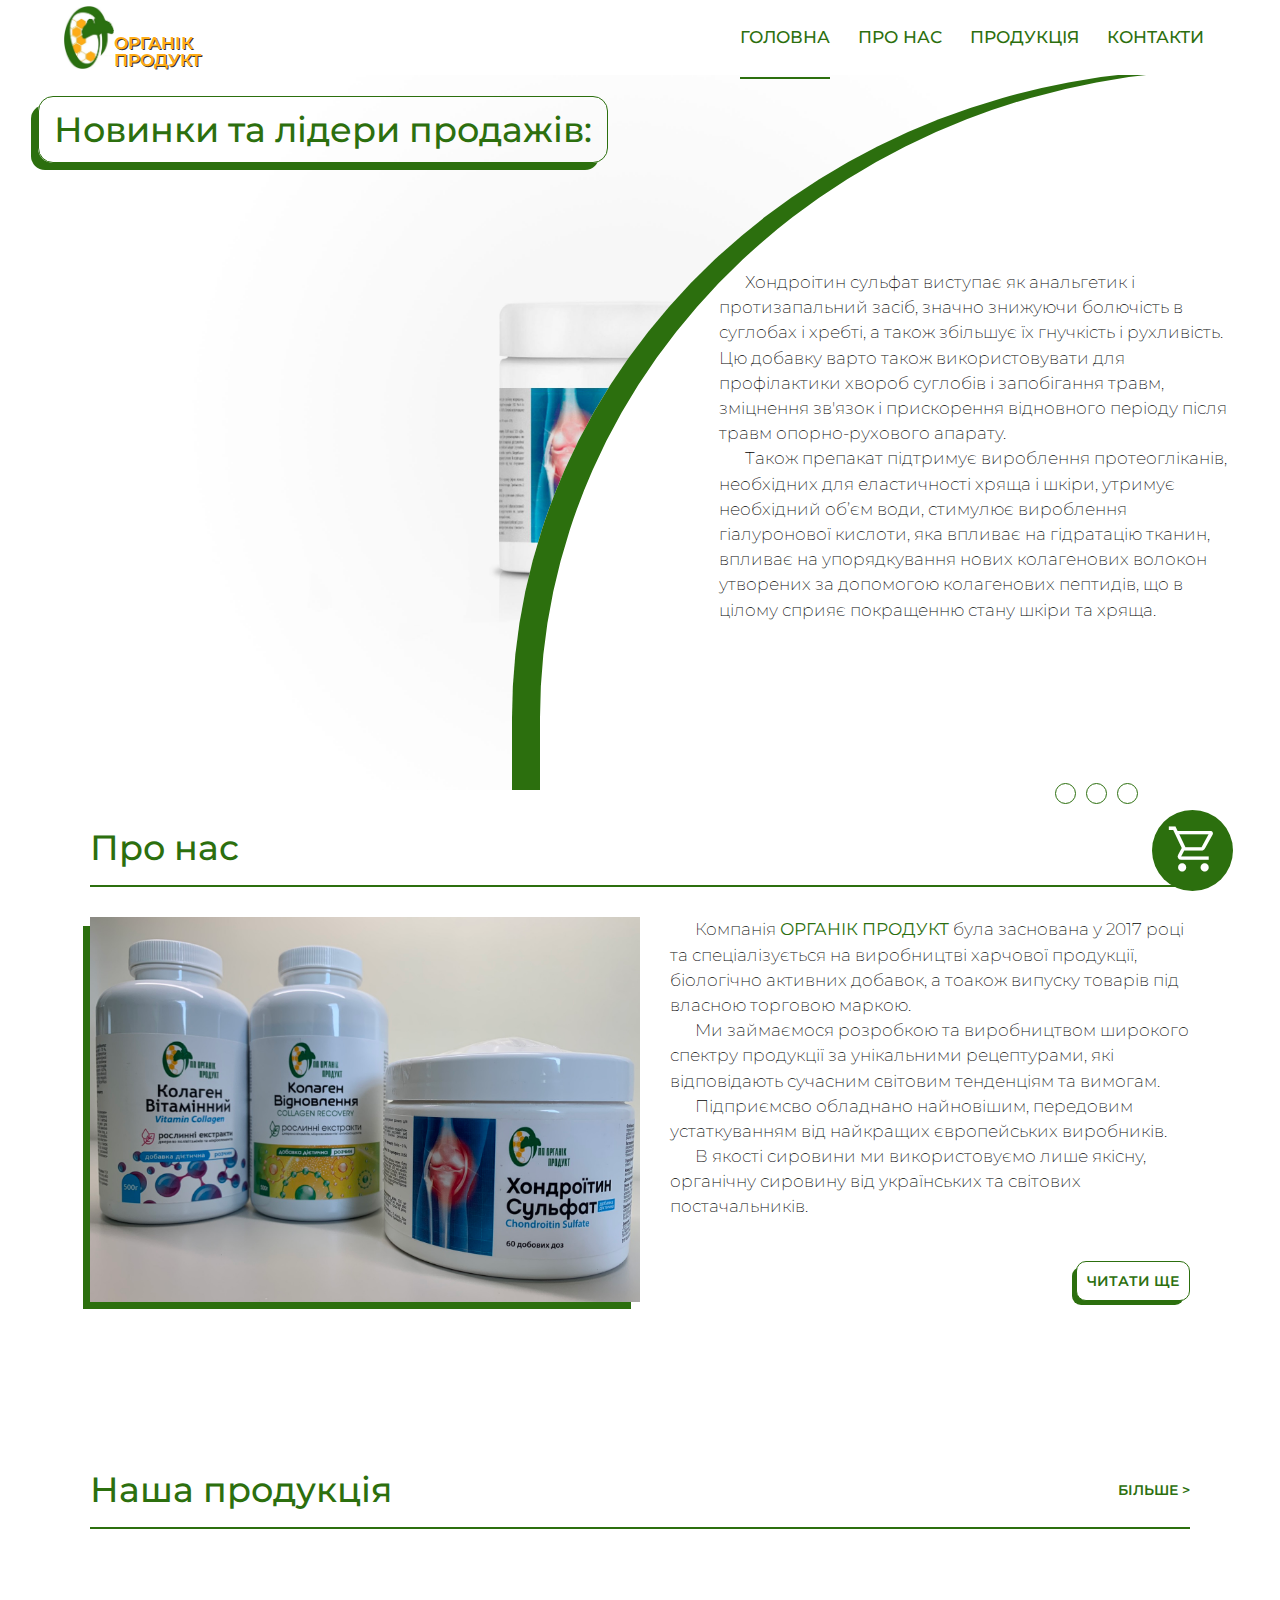
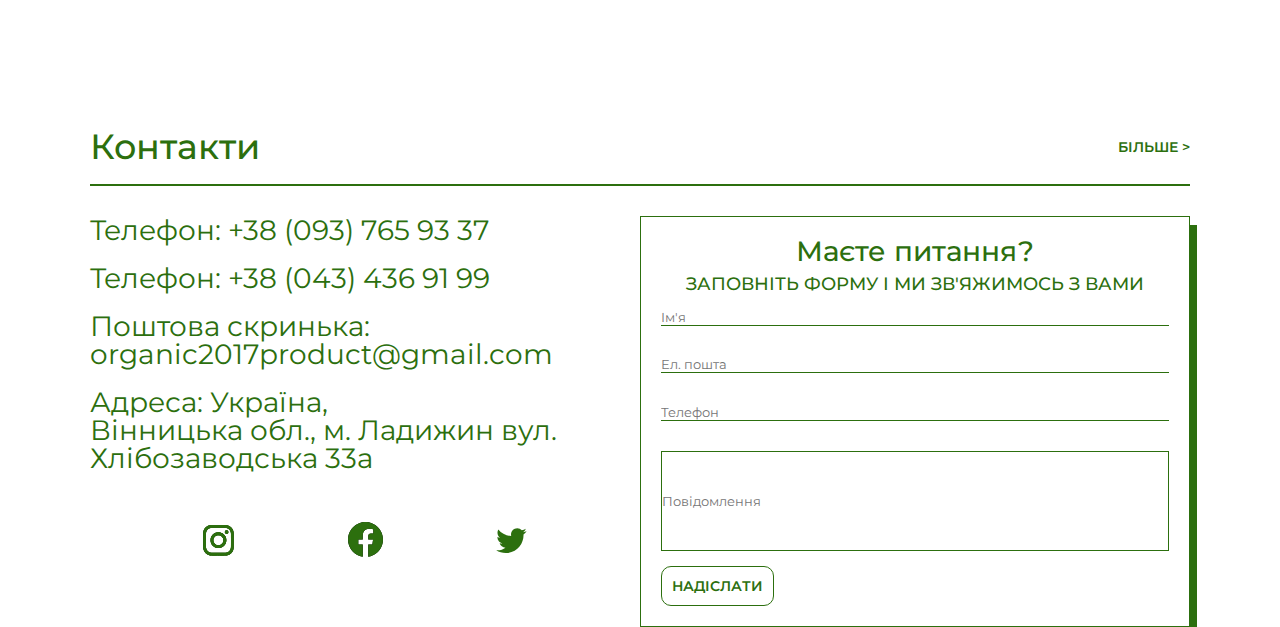
==== commit 9a18f456: "13/03/23" ====
--- a/index.html
+++ b/index.html
@@ -192,7 +192,7 @@
                 <div class="emty-space"></div>
 
                 <!--Shopping cart-->
-                <button class="shoppingcart__button">
+                <button id="shoppingcart" class="shoppingcart__button">
                     <i class="material-symbols-outlined">shopping_cart</i>
                 </button>
 
@@ -241,11 +241,11 @@
                 </section>
 
                 <!-- basket -->
-                <div class="basket-fild hiden">
+                <div id="basketfild" class="basket-fild hiden">
                     <div class="basket-fild__shoppinglist">
                         <div class="basket-fild__shoppingbuttons">
-                            <button class="clearbutton">Очистити</button>
-                            <button class="exitbutton">Закрити</button>
+                            <button id="clearbasket" class="clearbutton">Очистити</button>
+                            <button id="closebasket" class="exitbutton">Закрити</button>
                         </div>
                         <div class="basket-fild__purchases">
                             <div class="purchasesunit">
--- a/style.css
+++ b/style.css
@@ -714,9 +714,8 @@
 }
 
 .shoppingcart__button {
-    width: 50px;
-    height: 50px;
-    font-size: 3em;
+    width: 9vh;
+    height: 9vh;
     text-align: center;
     background: #2C6F0E;
     color: #fff;
@@ -724,6 +723,10 @@
     position: fixed;
     left: 90%;
     top: 90%;
+}
+
+.shoppingcart__button i {
+    font-size: 6vh;
 }
 
 /* footer */
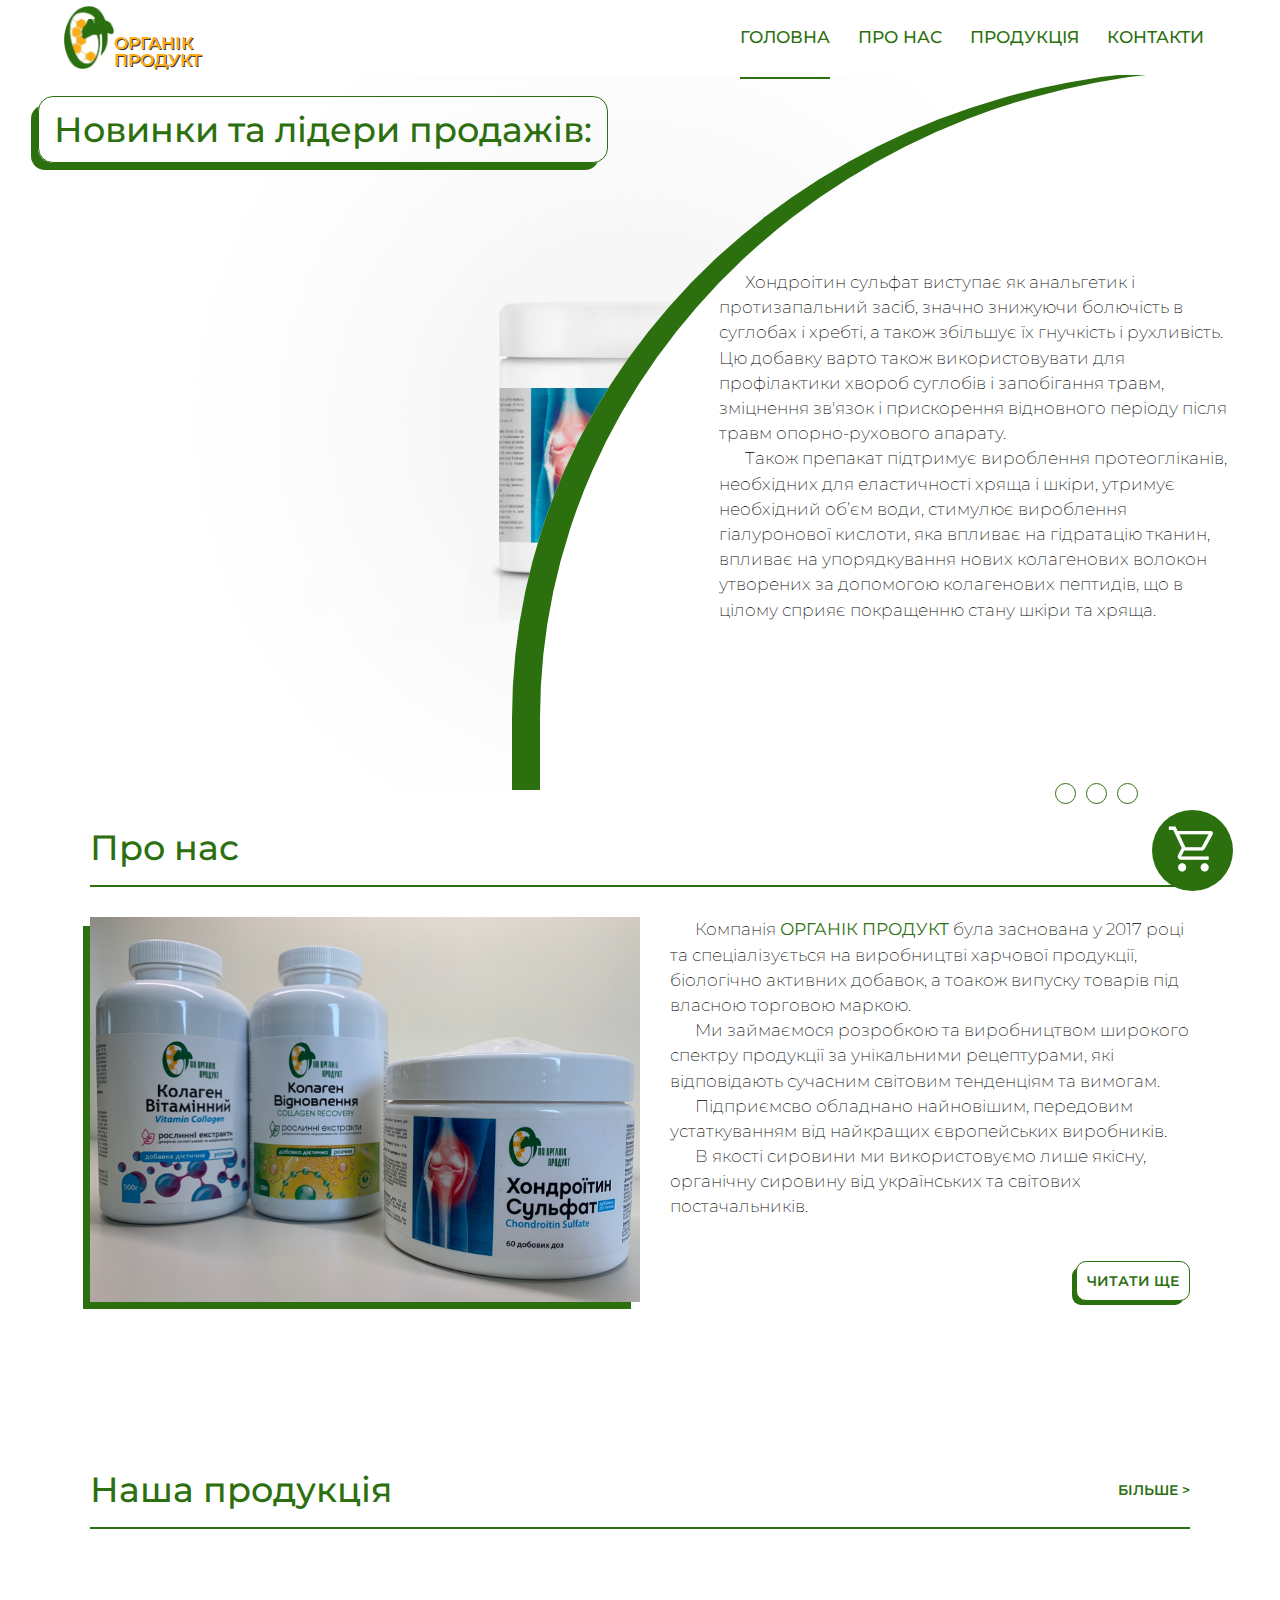
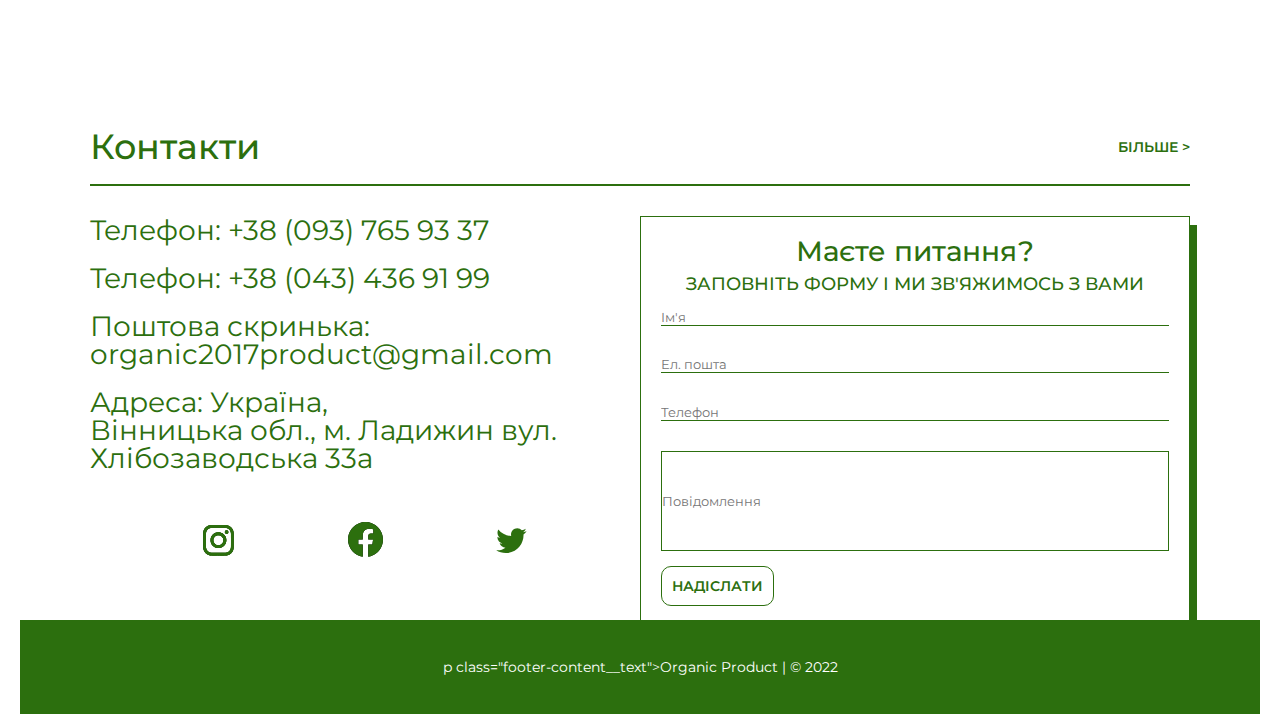
==== commit 2b9e7eb3: "333" ====
--- a/index.html
+++ b/index.html
@@ -189,13 +189,13 @@
                         </div>
                     </div>
                 </section>
-                <div class="emty-space"></div>
+                <div class="emty-space">
+                </div>
 
                 <!--Shopping cart-->
                 <button id="shoppingcart" class="shoppingcart__button">
                     <i class="material-symbols-outlined">shopping_cart</i>
                 </button>
-
 
                 <!-- contacts -->
                 <section id="contacts">
@@ -250,23 +250,30 @@
                         <div class="basket-fild__purchases">
                             <div class="purchasesunit">
                                 <img src="" alt="" class="purchases__img">
-                                <div class="purchases__title"></div>
-                            </div>
-                        </div>
-                    </div>
-                    <!-- footer -->
-                    <section id="footer">
-                        <footer id="footerblock">
-                            <div class="footer">
-                                <div class="footer-content">
-                                    <p class="footer-content__text">Organic Product | © 2022</p>
+                                <div class="purchases__title">
+
                                 </div>
                             </div>
-                        </footer>
-                    </section>
-                    <script src="sliders.js"></script>
-                    <script src="product_scripts.js"></script>
-                    <script src="mobile_menu.js"></script>
+                        </div>
+                    </div>
+                </div>
+                <!-- footer -->
+                <section id="footer">
+                    <footer id="footerblock">
+                        <div class="footer">
+                            <div class="footer-content">
+                                p class="footer-content__text">Organic Product | © 2022</p>
+                            </div>
+                        </div>
+                    </footer>
+                </section>
+            </div>
+        </div>
+    </div>
+
+    <script src="sliders.js"></script>
+    <script src="product_scripts.js"></script>
+    <script src="mobile_menu.js"></script>
 </body>
 
 </html>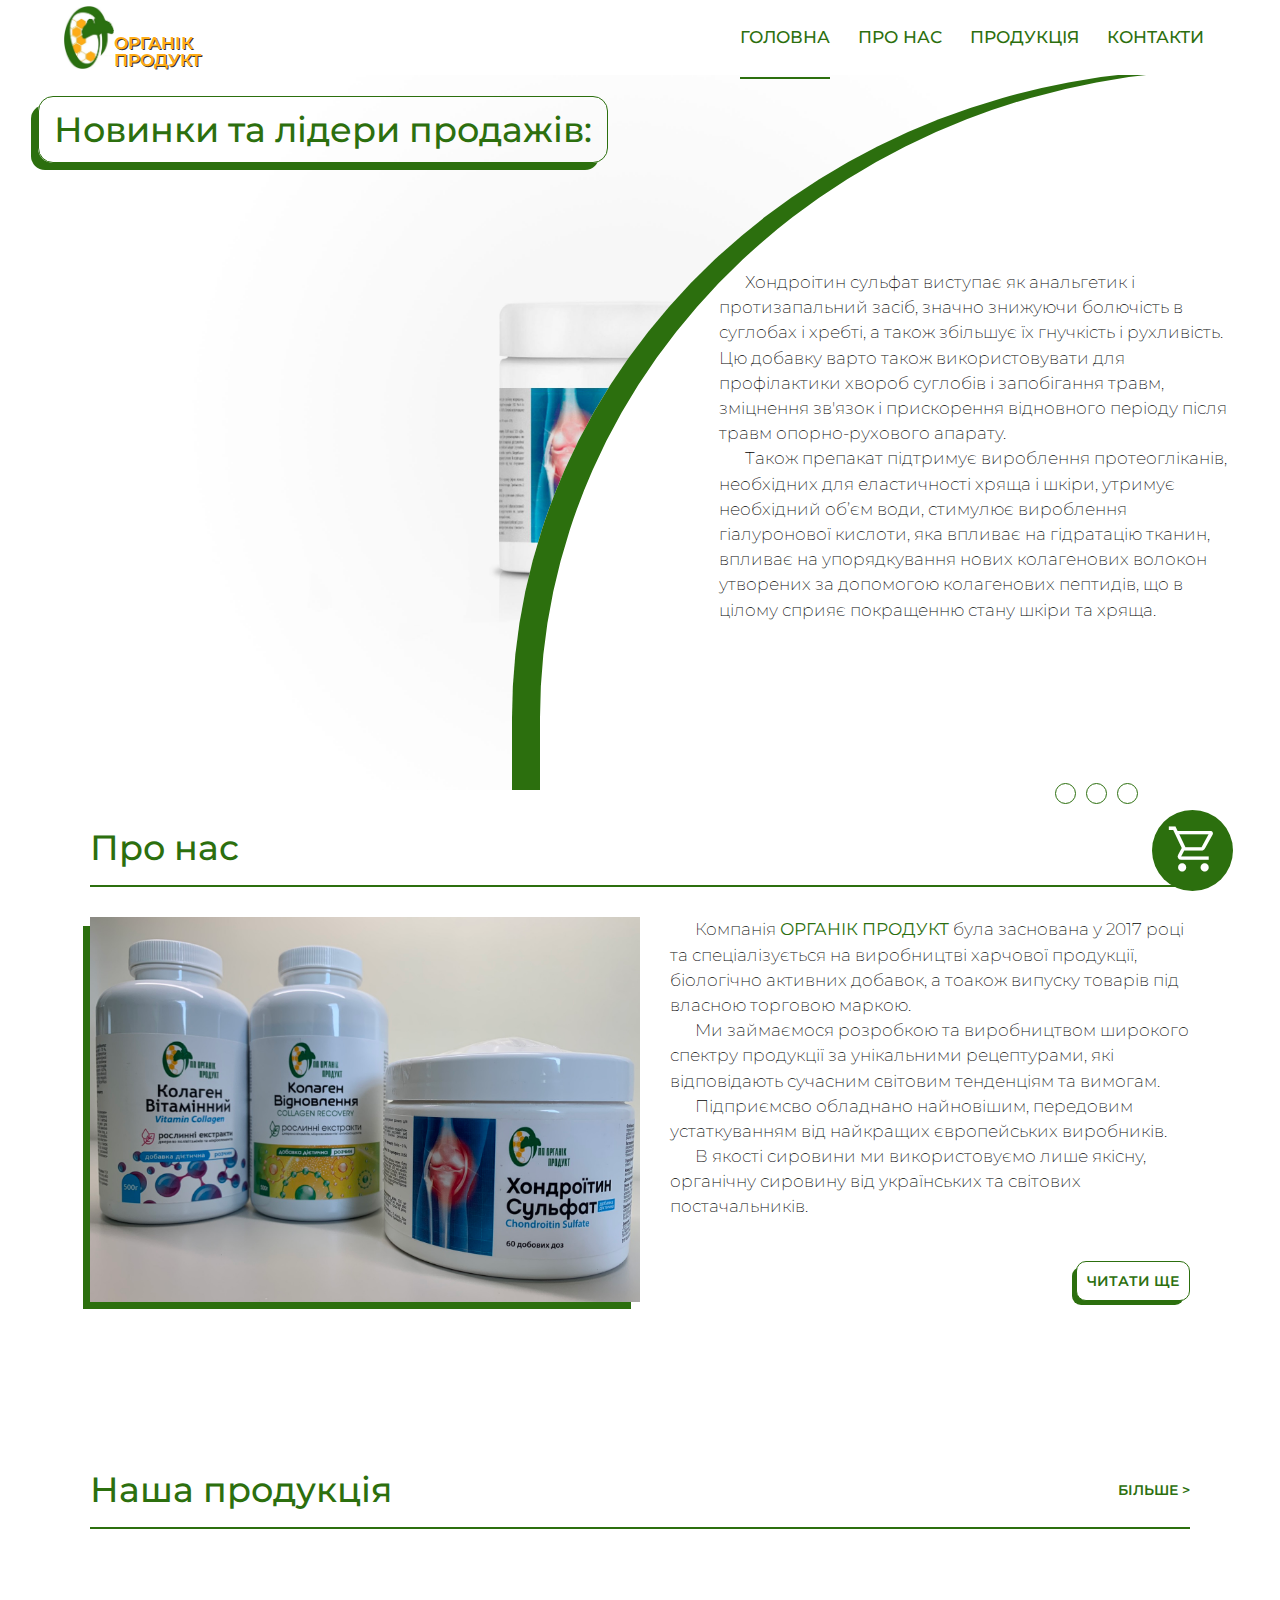
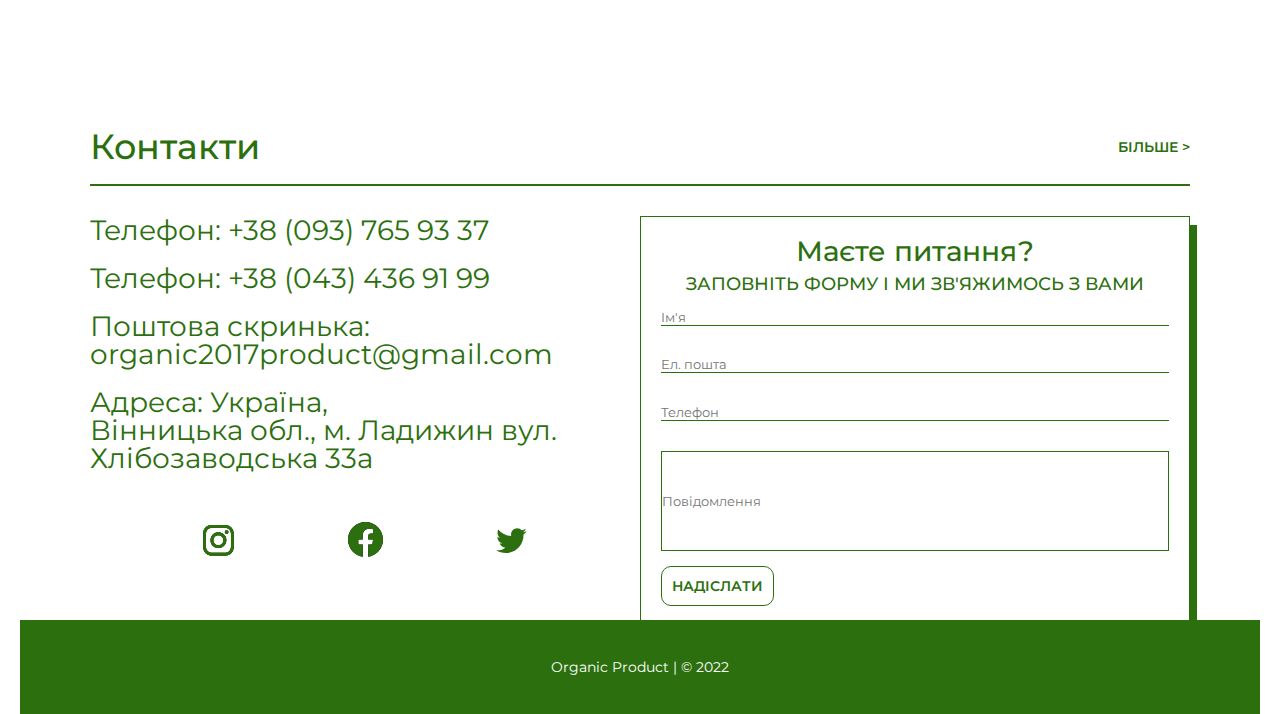
==== commit 1c7ee9d5: "170323" ====
--- a/index.html
+++ b/index.html
@@ -242,19 +242,26 @@
 
                 <!-- basket -->
                 <div id="basketfild" class="basket-fild hiden">
-                    <div class="basket-fild__shoppinglist">
+                    <div id="shoppinglist" class="basket-fild__shoppinglist">
                         <div class="basket-fild__shoppingbuttons">
                             <button id="clearbasket" class="clearbutton">Очистити</button>
                             <button id="closebasket" class="exitbutton">Закрити</button>
                         </div>
-                        <div class="basket-fild__purchases">
+                        <!-- <div class="basket-fild__purchases">
                             <div class="purchasesunit">
                                 <img src="" alt="" class="purchases__img">
                                 <div class="purchases__title">
-
+                                    <h4 class="purchases__title_name"></h4>
+                                </div>
+                                <div class="purchases__price">
+                                    <p class="purchases__price_value"></p>
+                                </div>
+                                <div class="purchases__quantity">
+                                    <p>Кількість: <button id="plusBtn">+</button>
+                                    <button id="minusBtn">-</button></p>
                                 </div>
                             </div>
-                        </div>
+                        </div> -->
                     </div>
                 </div>
                 <!-- footer -->
@@ -262,7 +269,7 @@
                     <footer id="footerblock">
                         <div class="footer">
                             <div class="footer-content">
-                                p class="footer-content__text">Organic Product | © 2022</p>
+                               <p class="footer-content__text">Organic Product | © 2022</p>
                             </div>
                         </div>
                     </footer>
--- a/style.css
+++ b/style.css
@@ -581,8 +581,6 @@
     font-size: 45px;
 }
 
-.check-icon {}
-
 /* contacts */
 .contacts-description,
 .contact-form {
@@ -690,8 +688,9 @@
 }
 
 .basket-fild__shoppinglist {
-    width: 100%;
+    width: 60%;
     height: 100%;
+    margin-left: 40%;
     background-color: white;
     padding: 1vw;
     border: #2C6F0E 1px solid;
@@ -700,16 +699,17 @@
 }
 
 .purchasesunit {
-    width: 100%;
+    width: 100%; 
     height: 20vh;
     border: #2C6F0E 1px solid;
     padding: 3px;
     margin: 5px 0;
+    display: flex;
 }
 
 .purchases__img {
     height: 100%;
-    width: 10vw;
+    width: 20vw;
     background-color: #FFAC16;
 }
 
@@ -921,6 +921,10 @@
     .product-description__text {
         height: 180px;
     }
+    .basket-fild__shoppinglist{
+        width: 100%;
+        margin-left: 0;
+    }
 }
 
 @media screen and (max-width: 600px) {
@@ -928,6 +932,9 @@
         flex: 0 0 100%;
         max-width: 100%;
     }
+    .purchases__img{
+        width: 40vw;
+    }
 }
 
 @media screen and (max-width: 425px) {
